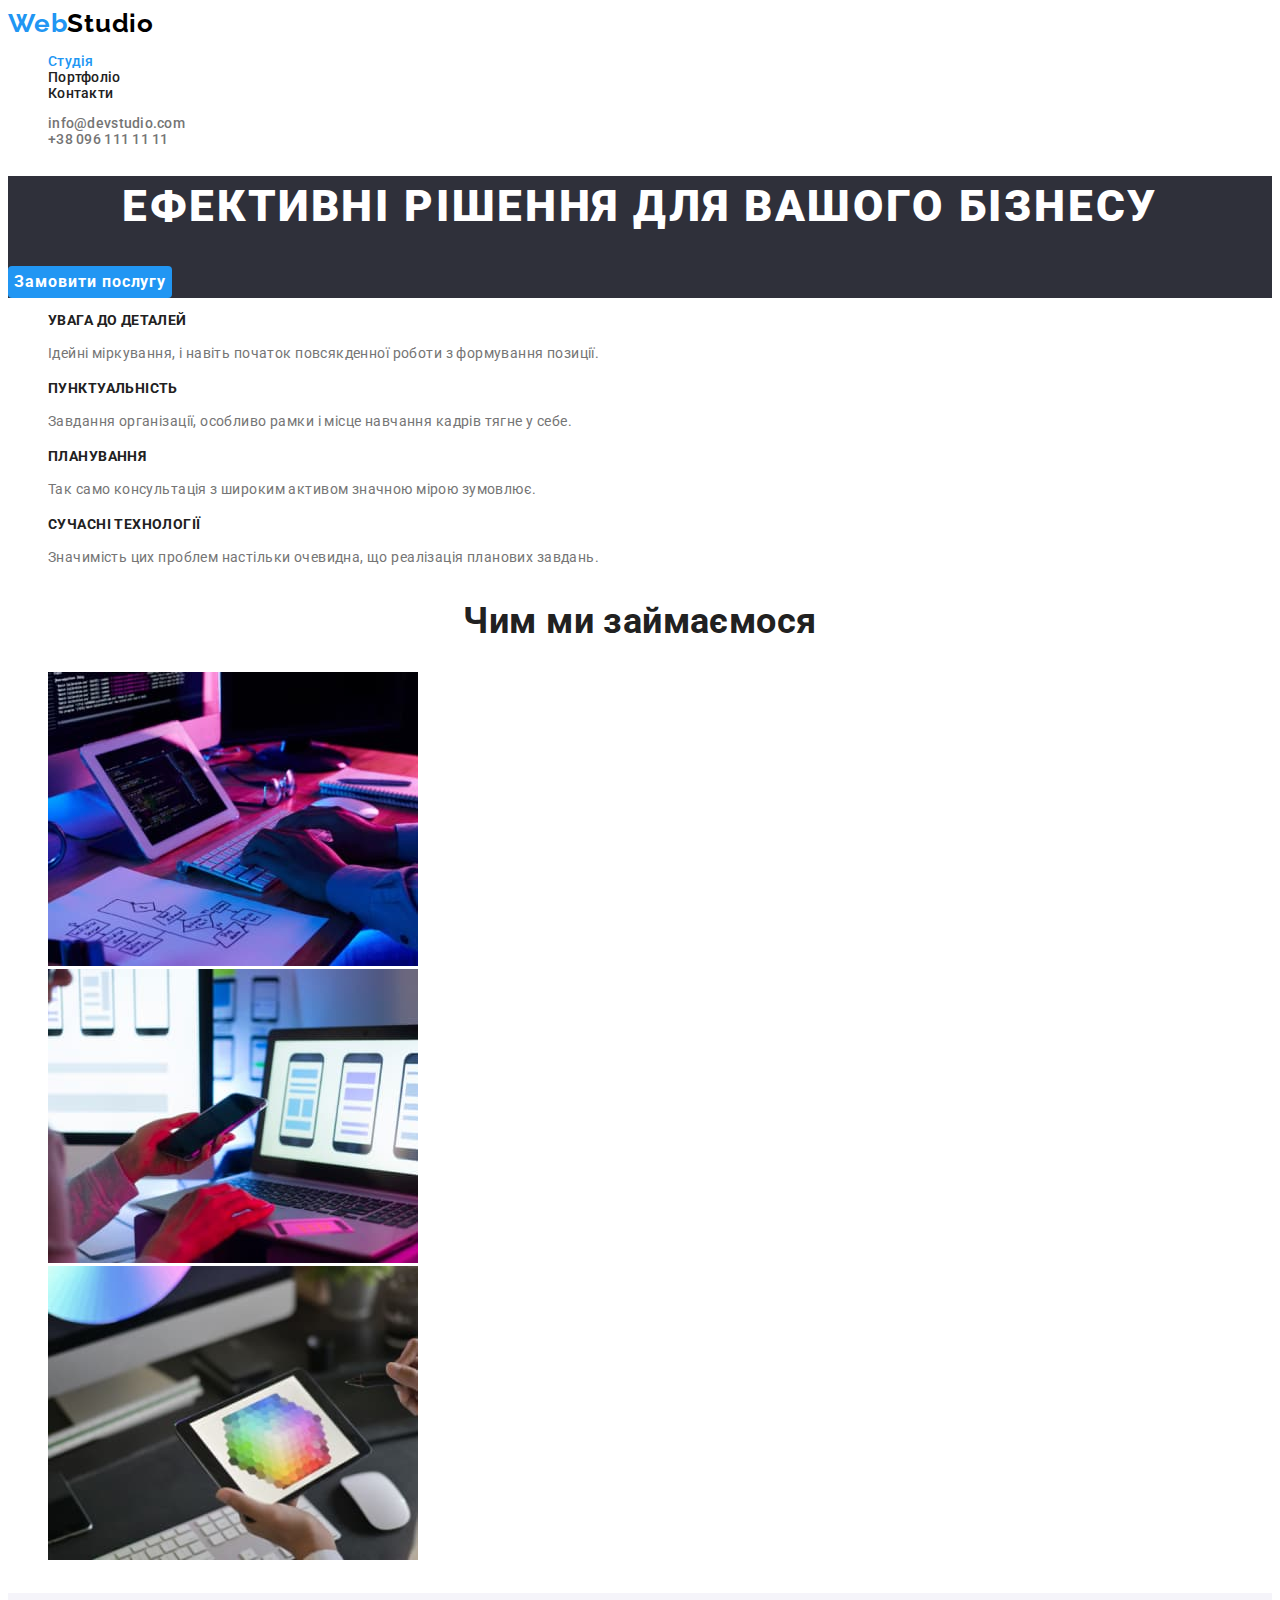
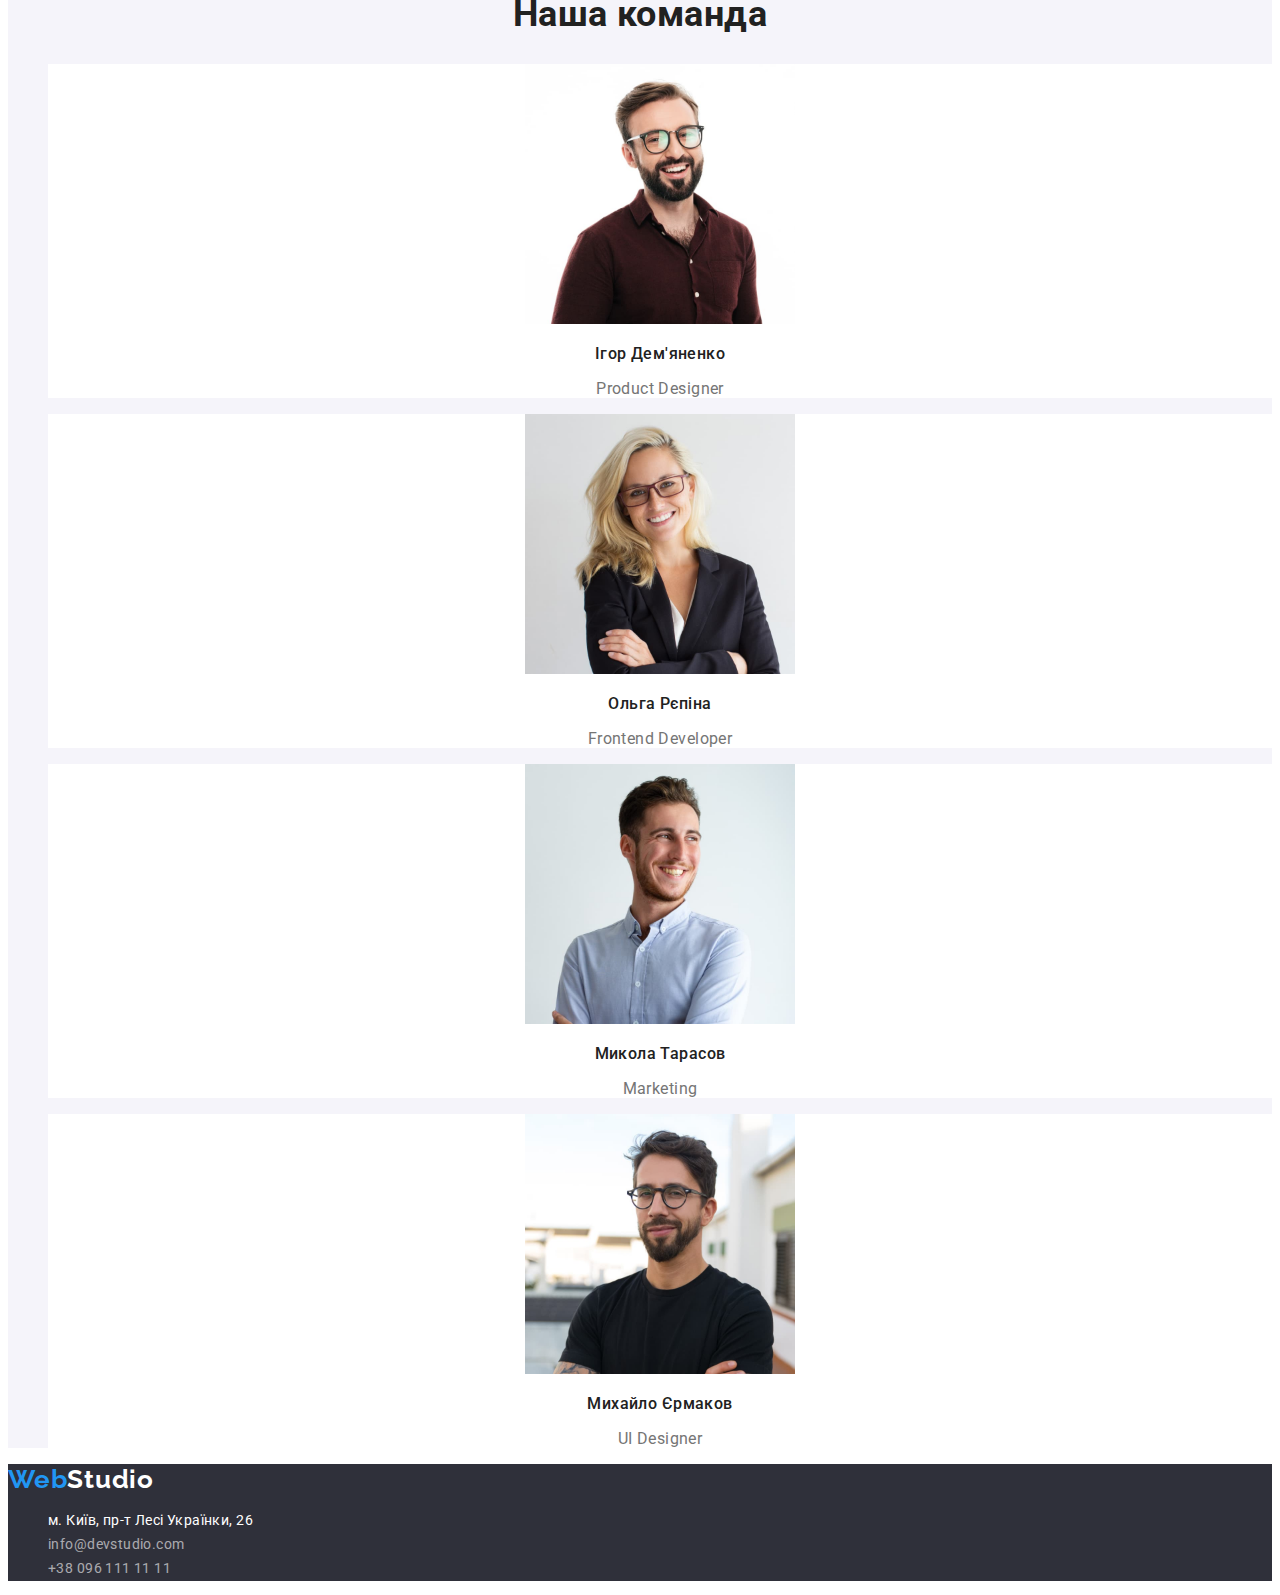
==== index.html @ 87fe0490 "Clone homework #2" ====
<!DOCTYPE html>
<html lang="en">
<head>
    <meta charset="UTF-8">
    <meta http-equiv="X-UA-Compatible" content="IE=edge">
    <meta name="viewport" content="width=device-width, initial-scale=1.0">
    <title>Web Studio</title>
    <link rel="preconnect" href="https://fonts.googleapis.com">
    <link rel="preconnect" href="https://fonts.gstatic.com" crossorigin>
    <link href="https://fonts.googleapis.com/css2?family=Raleway:wght@700&family=Roboto:wght@400;500;700;900&display=swap"
          rel="stylesheet">
    <link rel="stylesheet" href="./css/styles.css">
</head>
<body>

    <!-- HEADER -->
    <header>
        <nav>
            <a href="index.html" class="logo"><span class="logo-part">Web</span>Studio</a>
            <ul class="nav">
                <li><a href="./index.html" class="link current">Студія</a></li>
                <li><a href="./portfolio.html" class="link">Портфоліо</a></li>
                <li><a href="" class="link">Контакти</a></li>
            </ul>
        </nav>
        <ul class="contacts">
            <li><a href="mailto:info@devstudio.com" class="contact-link">info@devstudio.com</a></li>
            <li><a href="tel:+380961111111" class="contact-link">+38 096 111 11 11</a></li>
        </ul>
    </header>
    <main>

        <!-- HERO -->
        <section class="hero">
            <h1 class="hero-title">Ефективні рішення для вашого бізнесу</h1>
            <button class="hero-button"
                    type="button">Замовити послугу</button>
        </section>

        <!-- ОСОБЛИВОСТІ -->
        <section class="features">
            <h2 class="visually-hidden">Особливості</h2>
            <ul class="features-list">
                <li>
                    <h3 class="feature-title">УВАГА ДО ДЕТАЛЕЙ</h3>
                    <p>Ідейні міркування, і навіть початок повсякденної роботи з формування позиції.</p>
                </li>
                <li>
                    <h3 class="feature-title">ПУНКТУАЛЬНІСТЬ</h3>
                    <p>Завдання організації, особливо рамки і місце навчання кадрів тягне у себе.</p>
                </li>
                <li>
                    <h3 class="feature-title">ПЛАНУВАННЯ</h3>
                    <p>Так само консультація з широким активом значною мірою зумовлює.</p>
                </li>
                <li>
                    <h3 class="feature-title">СУЧАСНІ ТЕХНОЛОГІЇ</h3>
                    <p>Значимість цих проблем настільки очевидна, що реалізація планових завдань.</p>
                </li>
            </ul>
        </section>

        <!-- ЧИМ МИ ЗАЙМАЄМОСЯ -->
        <section class="boxes">
            <h2 class="title-next">Чим ми займаємося</h2>
            <ul class="boxes-list">
                <li>
                    <img class="box-picture" 
                         src="./images/whatwedo01.jpg" 
                         alt="Десктопні додатки" 
                         width="370" 
                         height="294">
                </li>
                <li>
                    <img class="box-picture"
                         src="./images/whatwedo02.jpg" 
                         alt="Мобільні додатки" 
                         width="370" 
                         height="294">
                </li>
                <li>
                    <img class="box-picture"
                         src="./images/whatwedo03.jpg" 
                         alt="Дизайнерські рішення" 
                         width="370" 
                         height="294">
                </li>
            </ul>
        </section>

        <!-- НАША КОМАНДА -->
        <section class="team">
            <h2 class="title-next">Наша команда</h2>
            <ul class="team-list">
                <li class="team-card">
                        <img src="./images/ourteam1-demjanenko.jpg" alt="Ігор Дем'яненко" width="270" height="260">
                        <h3 class="team-title">Ігор Дем'яненко</h3>
                        <p>Product Designer</p>
                </li>
                <li class="team-card">
                        <img src="./images/ourteam2-repina.jpg" alt="Ольга Рєпіна" width="270" height="260">
                        <h3 class="team-title">Ольга Рєпіна</h3>
                        <p>Frontend Developer</p>
                </li>
                <li class="team-card">
                        <img src="./images/ourteam3-tarasov.jpg" alt="Микола Тарасов" width="270" height="260">
                        <h3 class="team-title">Микола Тарасов</h3>
                        <p>Marketing</p>
                </li>
                <li class="team-card">
                        <img src="./images/ourteam4-yermakov.jpg" alt="Михайло Єрмаков" width="270" height="260">
                        <h3 class="team-title">Михайло Єрмаков</h3>
                        <p>UI Designer</p>
                </li>
            </ul>
        </section>
    </main>
    <!-- FOOTER -->
    <footer class="foot">
        <a href="index.html" class="logo logo-foot"><span class="logo-part">Web</span>Studio</a>
        <address>
            <ul class="adress-list">
                <li><a href="https://goo.gl/maps/ySmGjcdxqGTYYULQ9" class="adress-map"
                       target="_blank" 
                       rel="noreferrer noopener nofollow">м. Київ, пр-т Лесі Українки, 26
                    </a>
                </li>
                <li><a href="mailto:info@devstudio.com" class="adress-link">info@devstudio.com</a></li>
                <li><a href="tel:+380961111111" class="adress-link">+38 096 111 11 11</a></li>
            </ul>
        </address>
    </footer>
</body>
</html>
---- css/styles.css ----
/* колір тексту основний білий                    - #FFFFFF */
/* колір заголовків h2/h3                         - #212121 */
/* колір чорного в логотипі                       - #000000 */
/* колір вторинного (а абзацах) тексту            - #757575 */
/* колір фону кнопки, у лого та блакитного тексту - #2196F3 */
/* колір фону активної кнопки                     - #188CE8 */
/* колір фона основний білий                      - #F5F5F5 */
/* колір фона вторинний сірий                     - #F5F4FA */
/* колір фона HERO                                - #2F303A */
/* колір фона (background) вторичный              - #f5f5f5 */
/* колір фона (background) на картках             - #ffffff */

:root {
    --primary-text-color: #757575;
    --title-text-color: #212121;
    --title-hero-color: #FFFFFF;
    --title-hero-background-color: #2F303A;
    --secondary-text-color: #FFFFFF;
    --third-text-color: #2196F3;
    --button-active-background: #188CE8;
    --primary-background-color: #F5F5F5;
    --secondary-backgroung-color: #F5F4FA;
    --background-card-color: #FFFFFF;
    }

body {
    color: var(--primary-text-color);
    font-family: 'Roboto', sans-serif;
    font-size: 14px;
    letter-spacing: 0.03em;
}

/* LOGO */
.logo {
  font-family: 'Raleway';
  font-weight: 700;
  font-size: 26px;
  line-height: 1.192;
  color: #000000;
  text-decoration: none;
  letter-spacing: 0.03em;
}
.logo-part {
  color: var(--third-text-color);
}
.logo-foot {
  color: var(--secondary-text-color);
}

/* HEADER */
.link {
    color: var(--title-text-color);
    font-weight: 500;
    line-height: 1.143;
    letter-spacing: 0.02em;
    text-decoration: none;
}
.link.current {
    color: var(--third-text-color);
}
.link:hover,
.link:focus {
    color: var(--third-text-color);
}

/* NAVIGATIONS */
.nav {
    list-style: none;
}

/* CONTACTS */
.contacts {
    list-style: none;
    font-weight: 500;
    line-height: 1.143;
    letter-spacing: 0.02em;
    
}
.contact-link {
    color: var(--primary-text-color);
    text-decoration: none;
}
.contact-link:hover,
.contact-link:focus {
  color: var(--third-text-color);
}

/* HERO */
.hero {
    background-color: var(--title-hero-background-color);
}
.hero-title {
    font-weight: 900;
    font-size: 44px;
    line-height: 1.364;
    color: var(--title-hero-color);
    text-align: center;
    letter-spacing: 0.06em;
    text-transform: uppercase;
}
.hero-button {
    font-family: 'Roboto', sans-serif;
    font-weight: 700;
    font-size: 16px;
    line-height: 1.875;
    color: var(--secondary-text-color);
    background-color: var(--third-text-color);
    text-align: center;
    align-items: center;
    letter-spacing: 0.06em;
    cursor: pointer;
    border: none;
    border-radius: 4px;
}
.hero-button:hover,
.hero-button:focus {
    background-color: var(--button-active-background);
}

/* СТИЛЬ ДЛЯ ЗАГОЛОВКІВ H2 */
.title-next {
    font-weight: 700;
    font-size: 36px;
    line-height: 1.167;
    text-align: center;
    color: var(--title-text-color);
}

/* ОСОБЛИВОСТІ */
.features {
    line-height: 1.714;    
}
.features-list {
    list-style: none;
}
.feature-title {
    font-weight: 700;
    font-size: 14px;
    line-height: 1.143;
    text-transform: uppercase;
    color: var(--title-text-color);
}

/* ЧИМ МИ ЗАЙМАЄМОСЯ */
.boxes-list {
    list-style: none;
}
.visually-hidden {
    position: absolute;
    width: 1px;
    height: 1px;
    margin: -1px;
    border: 0;
    padding: 0;
    white-space: nowrap;
    clip-path: inset(100%);
    clip: rect(0 0 0 0);
    overflow: hidden;
  }

  /* НАША КОМАНДА */
  .team {
    background-color: var(--secondary-backgroung-color);
  }
  .team-list {
    list-style: none;
  }
  .team-card {
    background-color: var(--background-card-color);
    text-align: center;
    font-size: 16px;
    line-height: 1.188;
  }
  .team-title {
    font-weight: 500;
    font-size: 16px;
    line-height: 1.188;
    color: var(--title-text-color);
  }
  
  /* FOOTER */
  .foot {
    background-color: var(--title-hero-background-color);
  }
  .adress-list {
    list-style: none;
    font-style: normal;
    line-height: 1.714;
  }
  .adress-map {
    color: var(--secondary-text-color);
    text-decoration: none;
  }
  .adress-link {
    color: rgba(255, 255, 255, 0.6);
    text-decoration: none;
  }
  .adress-map:hover,
  .adress-map:focus {
    color: var(--third-text-color);
  }
  .adress-link:hover,
  .adress-link:focus {
    color: var(--third-text-color);
  }

  /* FILTER BUTTONS */
  .port-buttons {
    font-weight: 700;
    list-style: none;
  }
  .filter-button {
    font-family: 'Roboto', sans-serif;
    font-weight: 500;
    font-size: 16px;
    line-height: 1.625;
    text-align: center;
    color: var(--title-text-color);
    cursor: pointer;
    border: none;
    border-radius: 4px;
  }
  .filter-button:hover,
  .filter-button:focus,
  .filter-button:active {
    color: var(--title-hero-color);
    background-color: var(--third-text-color);
  }

  /* PORTFOLIO */
  .port-filter {
    list-style: none;
  }
  .port-filter-title {
    font-weight: 700;
    font-size: 18px;
    line-height: 2;
    letter-spacing: 0.06em;
    color: var(--title-text-color);
  }
  .port-card {
    background-color: var(--background-card-color);
  }
  .port-card-web {
    text-decoration: none;
    color: var(--primary-text-color);
    font-size: 16px;
    line-height: 1.875;
  }
  .port-card-design {
    text-decoration: none;
    color: var(--primary-text-color);
    font-size: 16px;
    line-height: 1.875;
  }
  .port-card-app {
    text-decoration: none;
    color: var(--primary-text-color);
    font-size: 16px;
    line-height: 1.875;
  }
  .port-card-market {
    text-decoration: none;
    color: var(--primary-text-color);
    font-size: 16px;
    line-height: 1.875;
  }
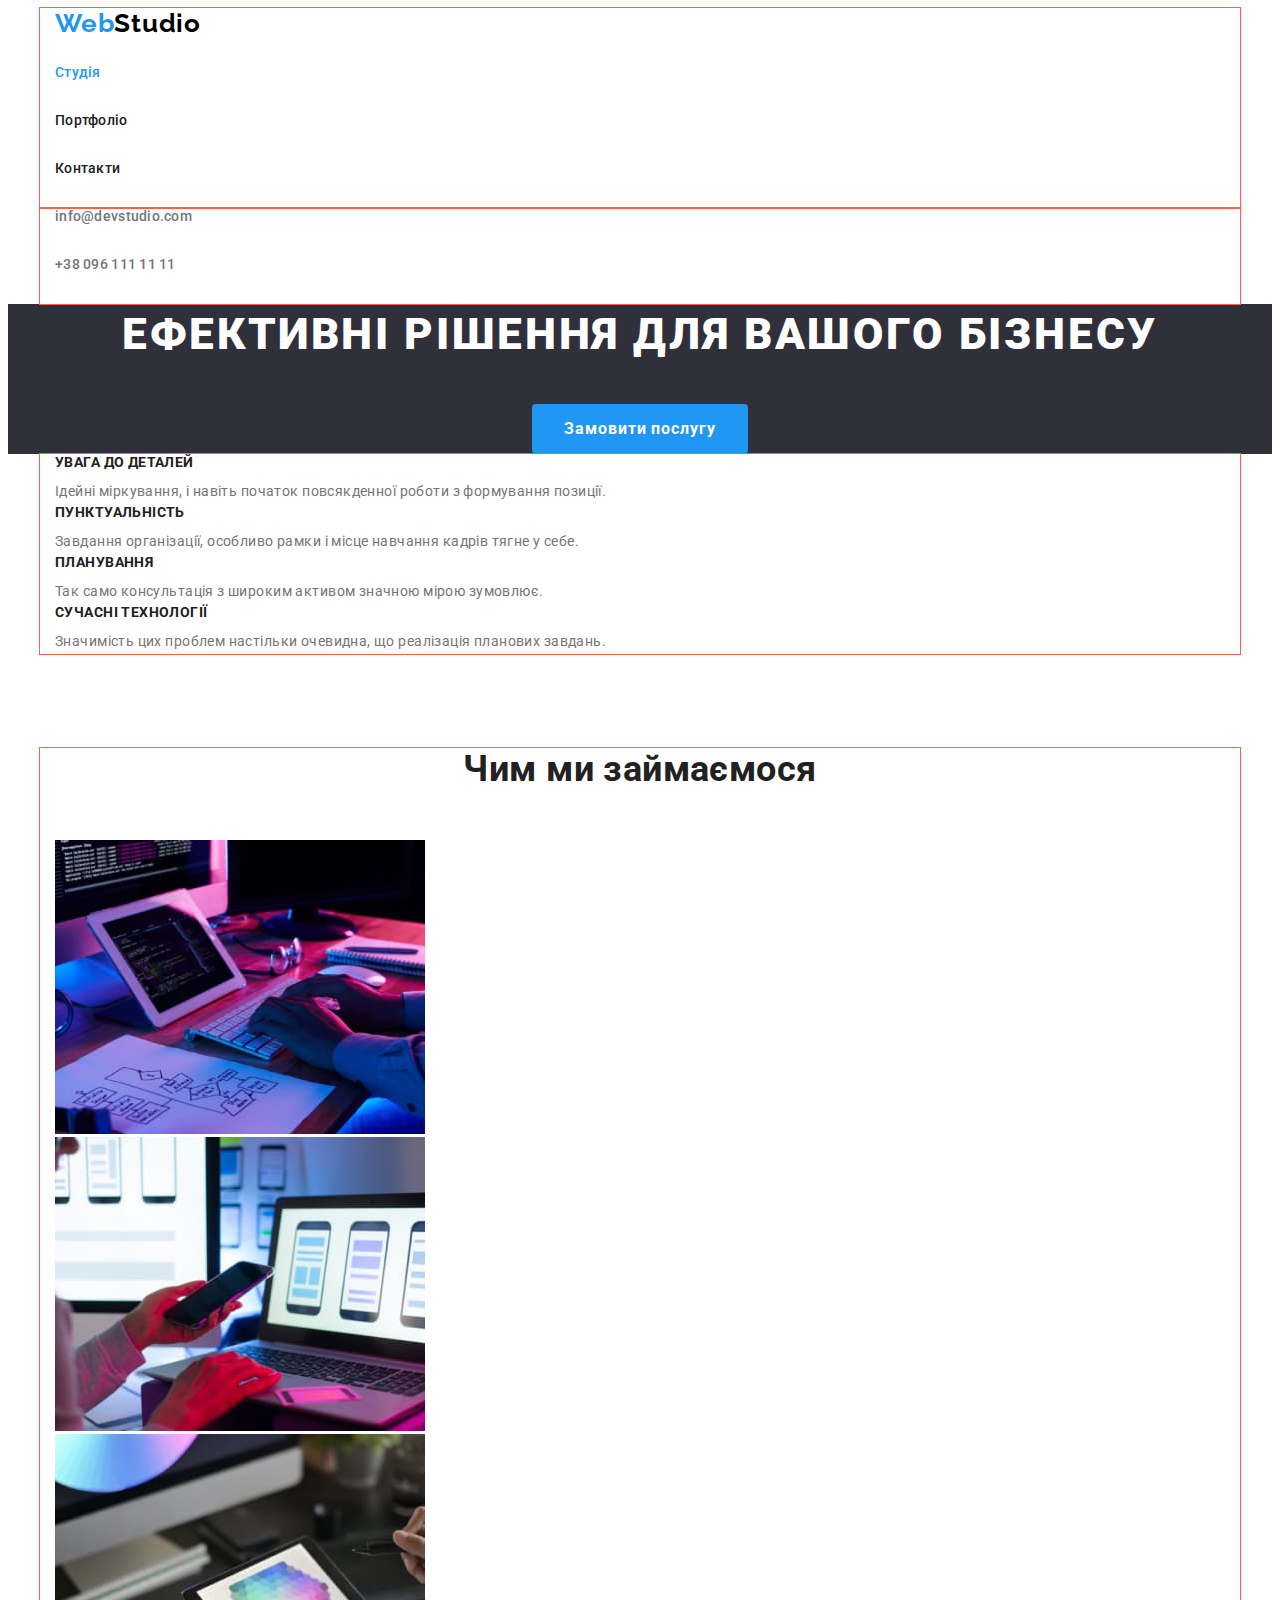
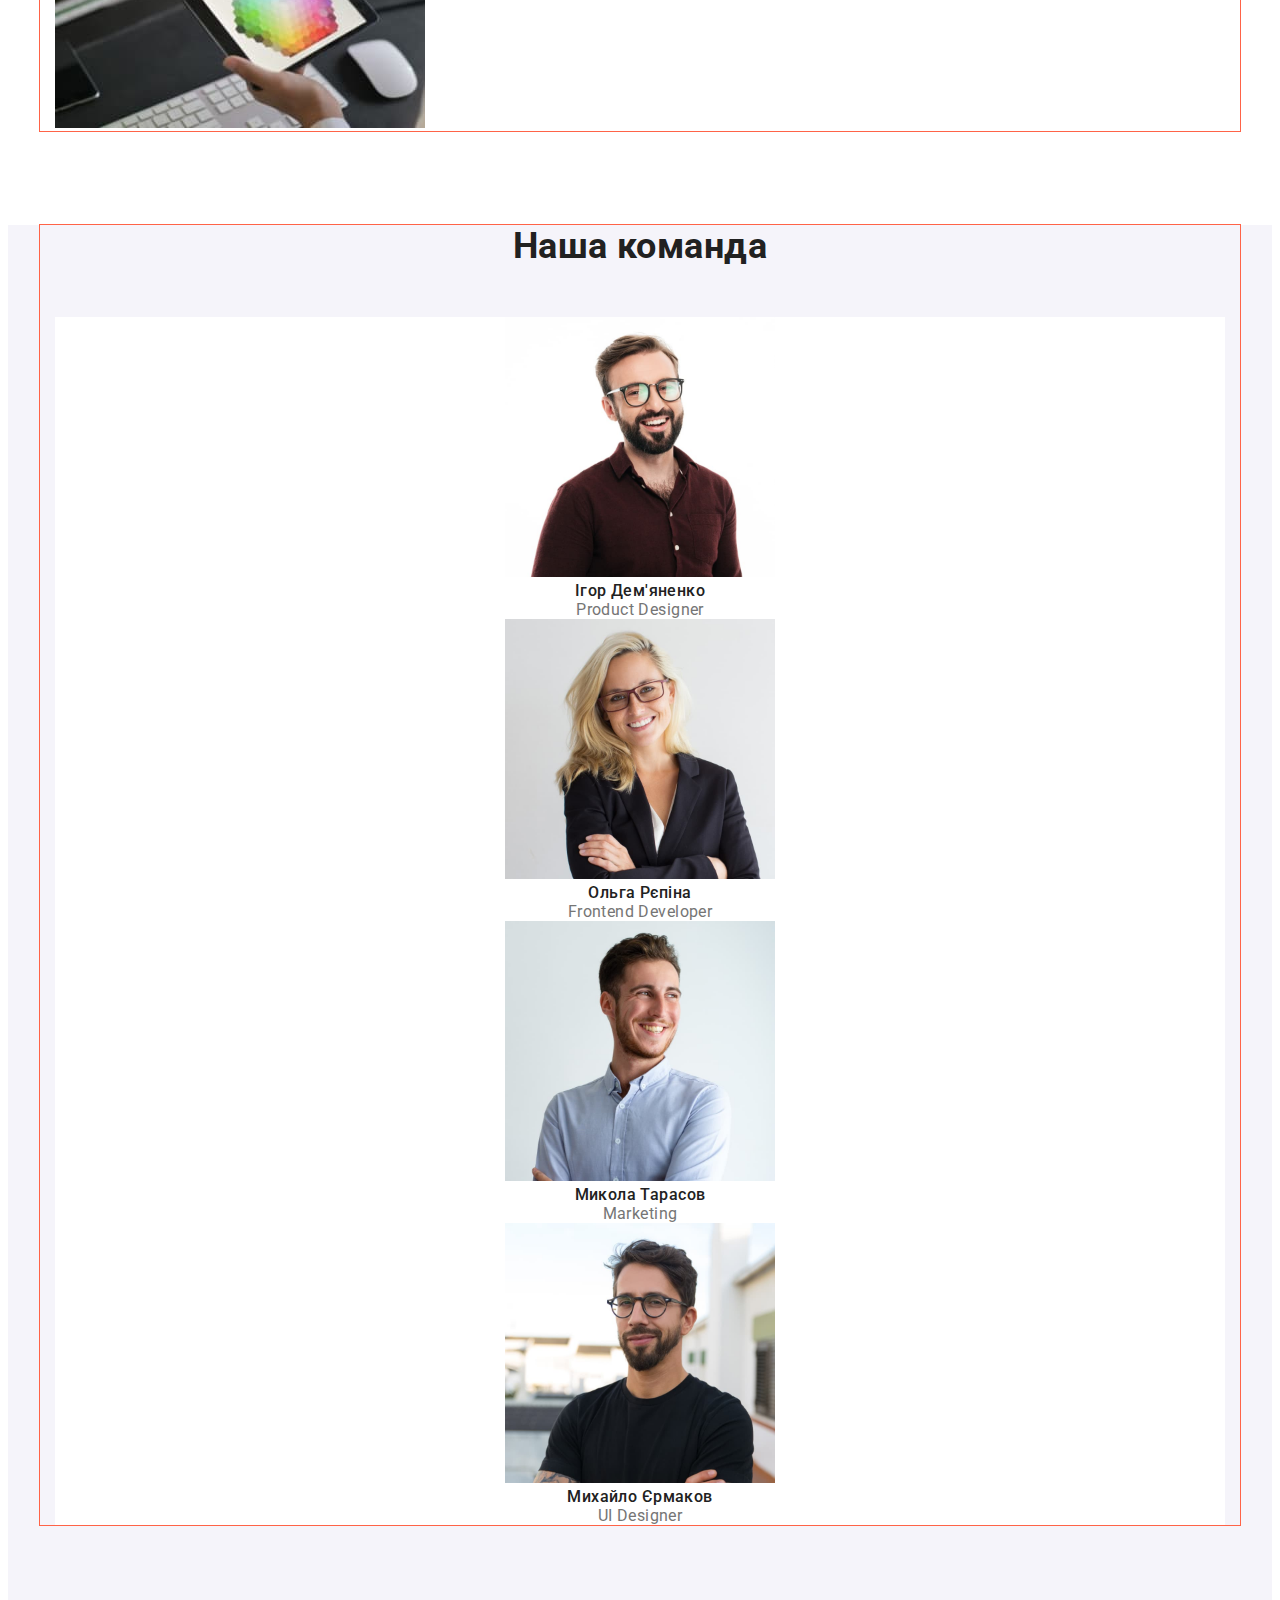
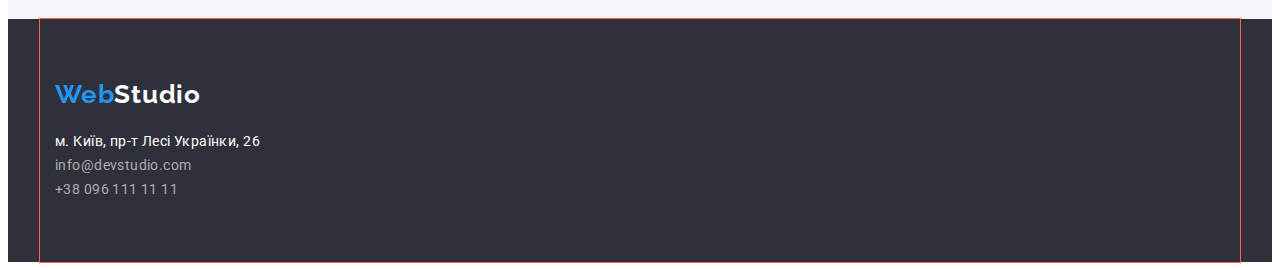
==== commit a7c9822d: "Add blocks & geometry" ====
--- a/index.html
+++ b/index.html
@@ -9,13 +9,16 @@
     <link rel="preconnect" href="https://fonts.gstatic.com" crossorigin>
     <link href="https://fonts.googleapis.com/css2?family=Raleway:wght@700&family=Roboto:wght@400;500;700;900&display=swap"
           rel="stylesheet">
+    <link rel="stylesheet" href="https://cdnjs.cloudflare.com/ajax/libs/modern-normalize/1.1.0/modern-normalize.min.css"
+        integrity="sha512-wpPYUAdjBVSE4KJnH1VR1HeZfpl1ub8YT/NKx4PuQ5NmX2tKuGu6U/JRp5y+Y8XG2tV+wKQpNHVUX03MfMFn9Q=="
+        crossorigin="anonymous" referrerpolicy="no-referrer" />
     <link rel="stylesheet" href="./css/styles.css">
 </head>
 <body>
 
     <!-- HEADER -->
-    <header>
-        <nav>
+    <header class="page-header">
+        <nav class="container">
             <a href="index.html" class="logo"><span class="logo-part">Web</span>Studio</a>
             <ul class="nav">
                 <li><a href="./index.html" class="link current">Студія</a></li>
@@ -23,10 +26,12 @@
                 <li><a href="" class="link">Контакти</a></li>
             </ul>
         </nav>
+        <div class="container">
         <ul class="contacts">
             <li><a href="mailto:info@devstudio.com" class="contact-link">info@devstudio.com</a></li>
             <li><a href="tel:+380961111111" class="contact-link">+38 096 111 11 11</a></li>
         </ul>
+        </div>
     </header>
     <main>
 
@@ -39,96 +44,92 @@
 
         <!-- ОСОБЛИВОСТІ -->
         <section class="features">
-            <h2 class="visually-hidden">Особливості</h2>
-            <ul class="features-list">
-                <li>
-                    <h3 class="feature-title">УВАГА ДО ДЕТАЛЕЙ</h3>
-                    <p>Ідейні міркування, і навіть початок повсякденної роботи з формування позиції.</p>
-                </li>
-                <li>
-                    <h3 class="feature-title">ПУНКТУАЛЬНІСТЬ</h3>
-                    <p>Завдання організації, особливо рамки і місце навчання кадрів тягне у себе.</p>
-                </li>
-                <li>
-                    <h3 class="feature-title">ПЛАНУВАННЯ</h3>
-                    <p>Так само консультація з широким активом значною мірою зумовлює.</p>
-                </li>
-                <li>
-                    <h3 class="feature-title">СУЧАСНІ ТЕХНОЛОГІЇ</h3>
-                    <p>Значимість цих проблем настільки очевидна, що реалізація планових завдань.</p>
-                </li>
-            </ul>
+            <div class="container">
+                <h2 class="visually-hidden">Особливості</h2>
+                <ul class="features-list">
+                    <li>
+                        <h3 class="feature-title">УВАГА ДО ДЕТАЛЕЙ</h3>
+                        <p>Ідейні міркування, і навіть початок повсякденної роботи з формування позиції.</p>
+                    </li>
+                    <li>
+                        <h3 class="feature-title">ПУНКТУАЛЬНІСТЬ</h3>
+                        <p>Завдання організації, особливо рамки і місце навчання кадрів тягне у себе.</p>
+                    </li>
+                    <li>
+                        <h3 class="feature-title">ПЛАНУВАННЯ</h3>
+                        <p>Так само консультація з широким активом значною мірою зумовлює.</p>
+                    </li>
+                    <li>
+                        <h3 class="feature-title">СУЧАСНІ ТЕХНОЛОГІЇ</h3>
+                        <p>Значимість цих проблем настільки очевидна, що реалізація планових завдань.</p>
+                    </li>
+                </ul>
+            </div>
+            
         </section>
 
         <!-- ЧИМ МИ ЗАЙМАЄМОСЯ -->
         <section class="boxes">
-            <h2 class="title-next">Чим ми займаємося</h2>
-            <ul class="boxes-list">
-                <li>
-                    <img class="box-picture" 
-                         src="./images/whatwedo01.jpg" 
-                         alt="Десктопні додатки" 
-                         width="370" 
-                         height="294">
-                </li>
-                <li>
-                    <img class="box-picture"
-                         src="./images/whatwedo02.jpg" 
-                         alt="Мобільні додатки" 
-                         width="370" 
-                         height="294">
-                </li>
-                <li>
-                    <img class="box-picture"
-                         src="./images/whatwedo03.jpg" 
-                         alt="Дизайнерські рішення" 
-                         width="370" 
-                         height="294">
-                </li>
-            </ul>
+            <div class="container">
+                <h2 class="title-next">Чим ми займаємося</h2>
+                <ul class="boxes-list">
+                    <li>
+                        <img class="box-picture" src="./images/whatwedo01.jpg" alt="Десктопні додатки" width="370" height="294">
+                    </li>
+                    <li>
+                        <img class="box-picture" src="./images/whatwedo02.jpg" alt="Мобільні додатки" width="370" height="294">
+                    </li>
+                    <li>
+                        <img class="box-picture" src="./images/whatwedo03.jpg" alt="Дизайнерські рішення" width="370" height="294">
+                    </li>
+                </ul>
+            </div>
         </section>
 
         <!-- НАША КОМАНДА -->
         <section class="team">
-            <h2 class="title-next">Наша команда</h2>
-            <ul class="team-list">
-                <li class="team-card">
+            <div class="container">
+                <h2 class="title-next">Наша команда</h2>
+                <ul class="team-list">
+                    <li class="team-card">
                         <img src="./images/ourteam1-demjanenko.jpg" alt="Ігор Дем'яненко" width="270" height="260">
                         <h3 class="team-title">Ігор Дем'яненко</h3>
                         <p>Product Designer</p>
-                </li>
-                <li class="team-card">
+                    </li>
+                    <li class="team-card">
                         <img src="./images/ourteam2-repina.jpg" alt="Ольга Рєпіна" width="270" height="260">
                         <h3 class="team-title">Ольга Рєпіна</h3>
                         <p>Frontend Developer</p>
-                </li>
-                <li class="team-card">
+                    </li>
+                    <li class="team-card">
                         <img src="./images/ourteam3-tarasov.jpg" alt="Микола Тарасов" width="270" height="260">
                         <h3 class="team-title">Микола Тарасов</h3>
                         <p>Marketing</p>
-                </li>
-                <li class="team-card">
+                    </li>
+                    <li class="team-card">
                         <img src="./images/ourteam4-yermakov.jpg" alt="Михайло Єрмаков" width="270" height="260">
                         <h3 class="team-title">Михайло Єрмаков</h3>
                         <p>UI Designer</p>
-                </li>
-            </ul>
+                    </li>
+                </ul>
+            </div> 
         </section>
     </main>
     <!-- FOOTER -->
     <footer class="foot">
-        <a href="index.html" class="logo logo-foot"><span class="logo-part">Web</span>Studio</a>
-        <address>
-            <ul class="adress-list">
-                <li><a href="https://goo.gl/maps/ySmGjcdxqGTYYULQ9" class="adress-map"
-                       target="_blank" 
-                       rel="noreferrer noopener nofollow">м. Київ, пр-т Лесі Українки, 26
-                    </a>
-                </li>
-                <li><a href="mailto:info@devstudio.com" class="adress-link">info@devstudio.com</a></li>
-                <li><a href="tel:+380961111111" class="adress-link">+38 096 111 11 11</a></li>
-            </ul>
-        </address>
+        <div class="container">
+            <a href="index.html" class="logo-foot"><span class="logo-part">Web</span>Studio</a>
+            <address>
+                <ul class="adress-list">
+                    <li><a href="https://goo.gl/maps/ySmGjcdxqGTYYULQ9" class="adress-map" target="_blank"
+                            rel="noreferrer noopener nofollow">м. Київ, пр-т Лесі Українки, 26
+                        </a>
+                    </li>
+                    <li><a href="mailto:info@devstudio.com" class="adress-link">info@devstudio.com</a></li>
+                    <li><a href="tel:+380961111111" class="adress-link">+38 096 111 11 11</a></li>
+                </ul>
+            </address>
+        </div>
     </footer>
 </body>
 </html>--- a/css/styles.css
+++ b/css/styles.css
@@ -30,8 +30,25 @@
     letter-spacing: 0.03em;
 }
 
+.container {
+    margin-left: auto;
+    margin-right: auto;
+    width: 1170px;
+    padding-left: 15px;
+    padding-right: 15px;
+
+    outline: 1px solid tomato;
+}
+
+h2, h3, p, ul {
+    margin-top: 0;
+    margin-bottom: 0px;
+    padding-inline-start: 0px;
+}
+
 /* LOGO */
 .logo {
+  display: inline-block;
   font-family: 'Raleway';
   font-weight: 700;
   font-size: 26px;
@@ -39,21 +56,37 @@
   color: #000000;
   text-decoration: none;
   letter-spacing: 0.03em;
+  padding-bottom: 25px;
 }
 .logo-part {
   color: var(--third-text-color);
 }
 .logo-foot {
-  color: var(--secondary-text-color);
+  display: inline-block;
+    font-family: 'Raleway';
+    font-weight: 700;
+    font-size: 26px;
+    line-height: 1.192;
+    color: var(--secondary-text-color);
+    text-decoration: none;
+    letter-spacing: 0.03em;
+    padding-top: 60px;
+    padding-bottom: 20px;
 }
 
 /* HEADER */
+.page-header {
+
+}
+
 .link {
+    display: inline-block;
     color: var(--title-text-color);
     font-weight: 500;
     line-height: 1.143;
     letter-spacing: 0.02em;
     text-decoration: none;
+    padding-bottom: 32px;
 }
 .link.current {
     color: var(--third-text-color);
@@ -66,6 +99,8 @@
 /* NAVIGATIONS */
 .nav {
     list-style: none;
+    margin-top: 0;
+    margin-bottom: 0;
 }
 
 /* CONTACTS */
@@ -74,11 +109,16 @@
     font-weight: 500;
     line-height: 1.143;
     letter-spacing: 0.02em;
+    margin-top: 0;
+    margin-bottom: 0;
     
 }
 .contact-link {
-    color: var(--primary-text-color);
-    text-decoration: none;
+    display: inline-block;
+    color: var(--primary-text-color);
+    text-decoration: none;
+    padding-bottom: 32px;
+
 }
 .contact-link:hover,
 .contact-link:focus {
@@ -88,6 +128,7 @@
 /* HERO */
 .hero {
     background-color: var(--title-hero-background-color);
+    text-align: center;
 }
 .hero-title {
     font-weight: 900;
@@ -97,6 +138,11 @@
     text-align: center;
     letter-spacing: 0.06em;
     text-transform: uppercase;
+    margin-top: 0;
+    margin-bottom: 0px;
+    padding-bottom: 40px;
+  
+
 }
 .hero-button {
     font-family: 'Roboto', sans-serif;
@@ -111,6 +157,9 @@
     cursor: pointer;
     border: none;
     border-radius: 4px;
+    padding: 10px 32px;
+    display: inline-block;
+    min-width: 216px;
 }
 .hero-button:hover,
 .hero-button:focus {
@@ -124,11 +173,13 @@
     line-height: 1.167;
     text-align: center;
     color: var(--title-text-color);
+    margin-bottom: 50px;
 }
 
 /* ОСОБЛИВОСТІ */
 .features {
-    line-height: 1.714;    
+    line-height: 1.714;
+    padding-bottom: 94px;
 }
 .features-list {
     list-style: none;
@@ -139,9 +190,13 @@
     line-height: 1.143;
     text-transform: uppercase;
     color: var(--title-text-color);
+    margin-bottom: 10px;
 }
 
 /* ЧИМ МИ ЗАЙМАЄМОСЯ */
+.boxes {
+  padding-bottom: 94px;
+}
 .boxes-list {
     list-style: none;
 }
@@ -161,6 +216,7 @@
   /* НАША КОМАНДА */
   .team {
     background-color: var(--secondary-backgroung-color);
+    padding-bottom: 94px;
   }
   .team-list {
     list-style: none;
@@ -186,6 +242,7 @@
     list-style: none;
     font-style: normal;
     line-height: 1.714;
+    padding-bottom: 60px;
   }
   .adress-map {
     color: var(--secondary-text-color);
@@ -194,6 +251,7 @@
   .adress-link {
     color: rgba(255, 255, 255, 0.6);
     text-decoration: none;
+    padding-top: 9px;
   }
   .adress-map:hover,
   .adress-map:focus {
@@ -209,6 +267,9 @@
     font-weight: 700;
     list-style: none;
   }
+  .port-buttons li {
+    margin-bottom: 50px;
+  }
   .filter-button {
     font-family: 'Roboto', sans-serif;
     font-weight: 500;
@@ -219,6 +280,8 @@
     cursor: pointer;
     border: none;
     border-radius: 4px;
+    padding: 6px 25px;
+    display: inline-block;
   }
   .filter-button:hover,
   .filter-button:focus,
@@ -237,10 +300,20 @@
     line-height: 2;
     letter-spacing: 0.06em;
     color: var(--title-text-color);
+    margin-bottom: 4px;
   }
   .port-card {
     background-color: var(--background-card-color);
   }
+
+  .port-card img {
+    margin-bottom: 20px;
+  }
+
+  .port-card p {
+    margin-bottom: 20px;
+  }
+
   .port-card-web {
     text-decoration: none;
     color: var(--primary-text-color);
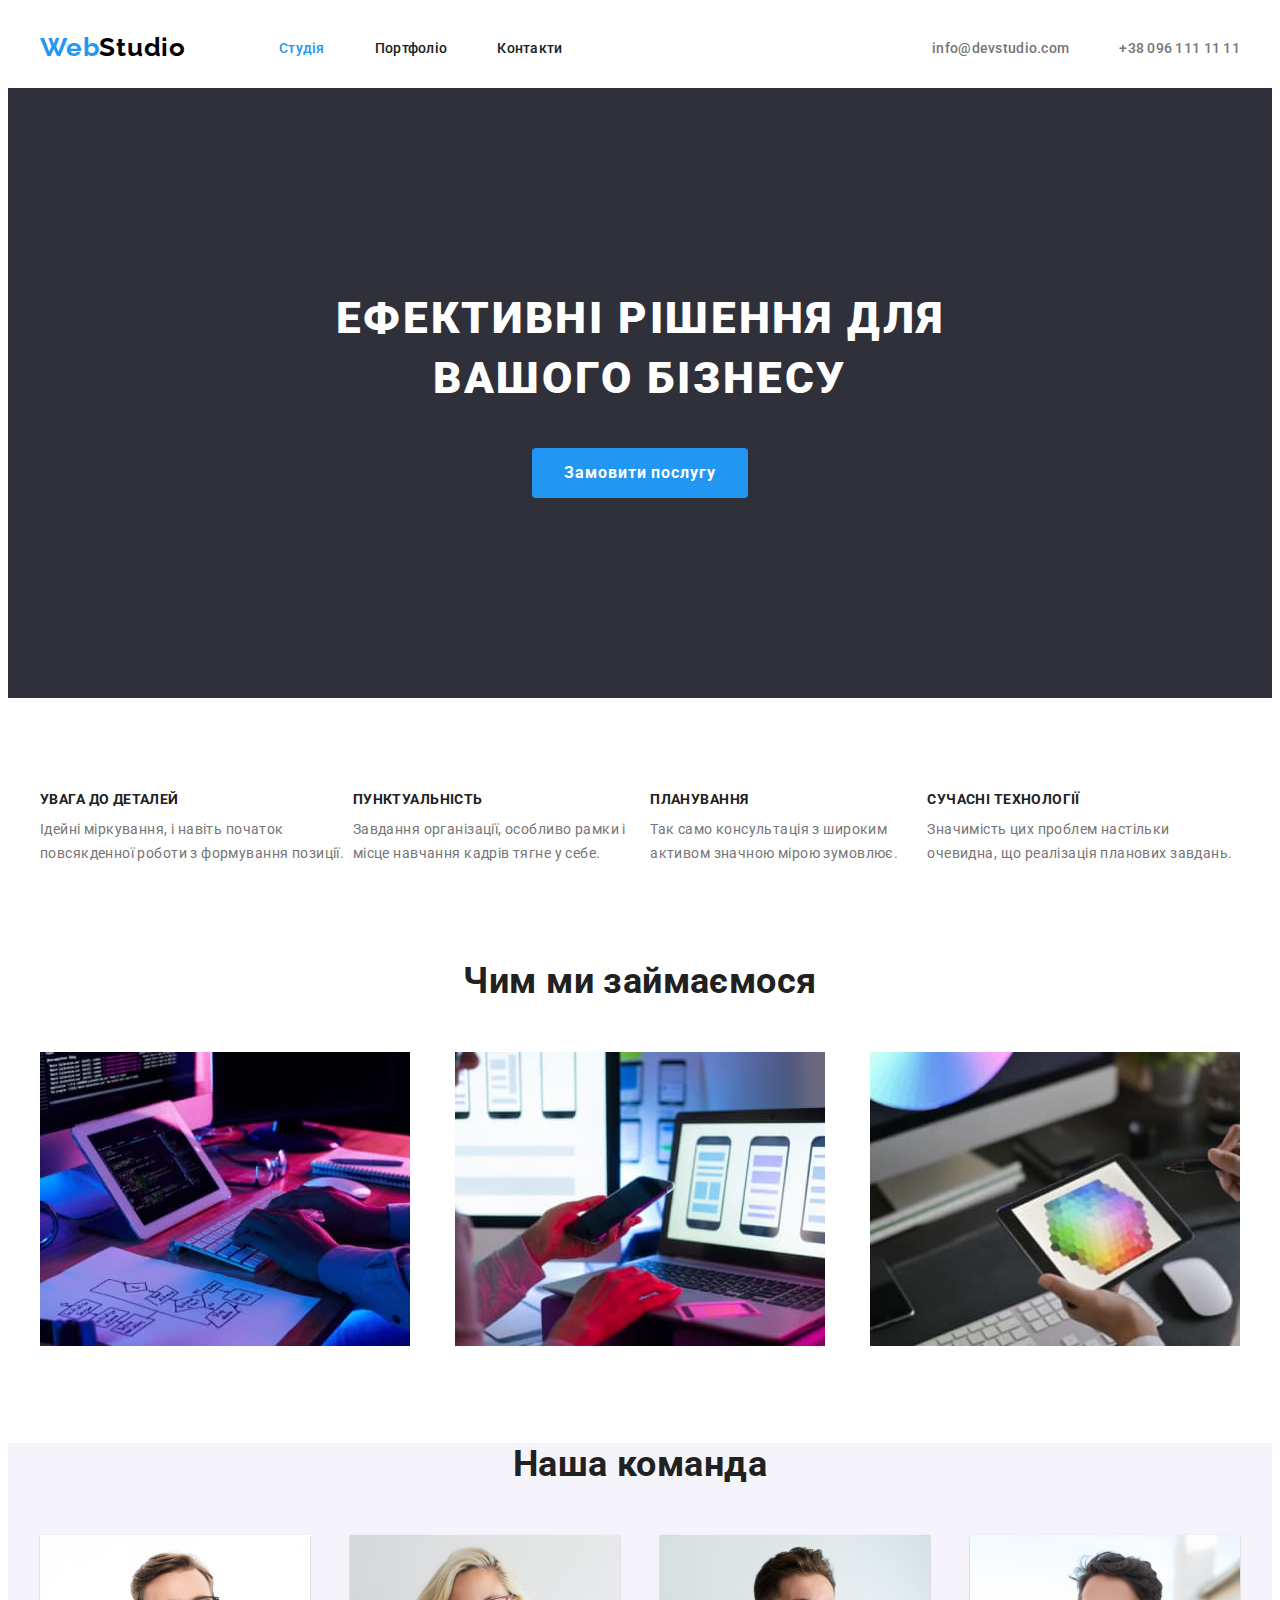
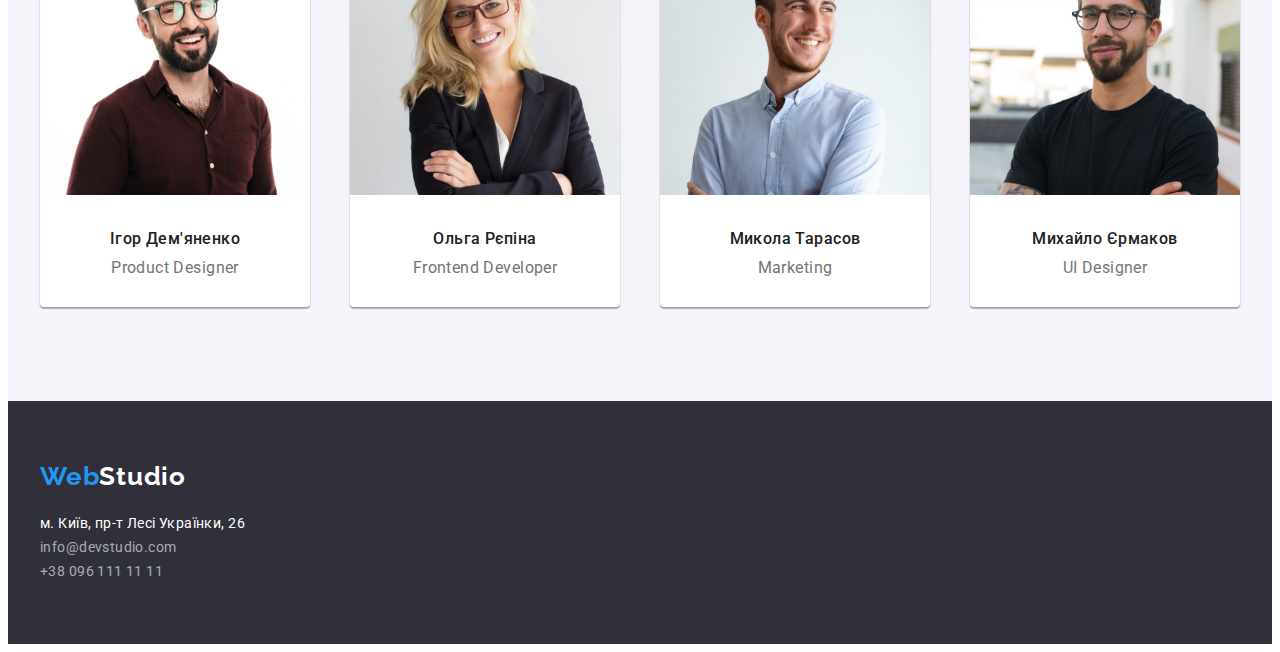
==== commit 09b91c89: "доробив index.html на ДЗ №3" ====
--- a/index.html
+++ b/index.html
@@ -17,28 +17,30 @@
 <body>
 
     <!-- HEADER -->
-    <header class="page-header">
-        <nav class="container">
-            <a href="index.html" class="logo"><span class="logo-part">Web</span>Studio</a>
+    <header class="page-header container">
+        <nav>
             <ul class="nav">
-                <li><a href="./index.html" class="link current">Студія</a></li>
-                <li><a href="./portfolio.html" class="link">Портфоліо</a></li>
-                <li><a href="" class="link">Контакти</a></li>
+                <li class="item-logo"><a href="index.html" class="logo"><span class="logo-part">Web</span>Studio</a></li>
+                <li class="item"><a href="./index.html" class="link current">Студія</a></li>
+                <li class="item"><a href="./portfolio.html" class="link">Портфоліо</a></li>
+                <li class="item"><a href="" class="link">Контакти</a></li>
             </ul>
         </nav>
-        <div class="container">
         <ul class="contacts">
-            <li><a href="mailto:info@devstudio.com" class="contact-link">info@devstudio.com</a></li>
-            <li><a href="tel:+380961111111" class="contact-link">+38 096 111 11 11</a></li>
+            <li class="item"><a href="mailto:info@devstudio.com" class="link">info@devstudio.com</a></li>
+            <li class="item"><a href="tel:+380961111111" class="link">+38 096 111 11 11</a></li>
         </ul>
-        </div>
     </header>
     <main>
 
         <!-- HERO -->
         <section class="hero">
-            <h1 class="hero-title">Ефективні рішення для вашого бізнесу</h1>
-            <button class="hero-button"
+            <div class="container">
+                <div class="container-hero-title">
+                    <h1 class="hero-title">Ефективні рішення для вашого бізнесу</h1>
+                </div>
+            </div>
+                <button class="hero-button"
                     type="button">Замовити послугу</button>
         </section>
 
@@ -73,13 +75,13 @@
             <div class="container">
                 <h2 class="title-next">Чим ми займаємося</h2>
                 <ul class="boxes-list">
-                    <li>
+                    <li class="item">
                         <img class="box-picture" src="./images/whatwedo01.jpg" alt="Десктопні додатки" width="370" height="294">
                     </li>
-                    <li>
+                    <li class="item">
                         <img class="box-picture" src="./images/whatwedo02.jpg" alt="Мобільні додатки" width="370" height="294">
                     </li>
-                    <li>
+                    <li class="item">
                         <img class="box-picture" src="./images/whatwedo03.jpg" alt="Дизайнерські рішення" width="370" height="294">
                     </li>
                 </ul>
@@ -94,22 +96,22 @@
                     <li class="team-card">
                         <img src="./images/ourteam1-demjanenko.jpg" alt="Ігор Дем'яненко" width="270" height="260">
                         <h3 class="team-title">Ігор Дем'яненко</h3>
-                        <p>Product Designer</p>
+                        <p class="career">Product Designer</p>
                     </li>
                     <li class="team-card">
                         <img src="./images/ourteam2-repina.jpg" alt="Ольга Рєпіна" width="270" height="260">
                         <h3 class="team-title">Ольга Рєпіна</h3>
-                        <p>Frontend Developer</p>
+                        <p class="career">Frontend Developer</p>
                     </li>
                     <li class="team-card">
                         <img src="./images/ourteam3-tarasov.jpg" alt="Микола Тарасов" width="270" height="260">
                         <h3 class="team-title">Микола Тарасов</h3>
-                        <p>Marketing</p>
+                        <p class="career">Marketing</p>
                     </li>
                     <li class="team-card">
                         <img src="./images/ourteam4-yermakov.jpg" alt="Михайло Єрмаков" width="270" height="260">
                         <h3 class="team-title">Михайло Єрмаков</h3>
-                        <p>UI Designer</p>
+                        <p class="career">UI Designer</p>
                     </li>
                 </ul>
             </div> 
--- a/css/styles.css
+++ b/css/styles.css
@@ -31,13 +31,10 @@
 }
 
 .container {
-    margin-left: auto;
-    margin-right: auto;
-    width: 1170px;
-    padding-left: 15px;
-    padding-right: 15px;
-
-    outline: 1px solid tomato;
+    width: 1200px;
+    padding: 0 15px;
+    margin: 0 auto;
+    /* outline: 1px solid tomato; */
 }
 
 h2, h3, p, ul {
@@ -45,9 +42,13 @@
     margin-bottom: 0px;
     padding-inline-start: 0px;
 }
-
+/* HEADER */
+.page-header {
+  display: flex;
+  align-items: center;
+}
 /* LOGO */
-.logo {
+.nav .logo {
   display: inline-block;
   font-family: 'Raleway';
   font-weight: 700;
@@ -56,6 +57,7 @@
   color: #000000;
   text-decoration: none;
   letter-spacing: 0.03em;
+  padding-top: 24px;
   padding-bottom: 25px;
 }
 .logo-part {
@@ -74,54 +76,71 @@
     padding-bottom: 20px;
 }
 
-/* HEADER */
-.page-header {
-
-}
-
-.link {
-    display: inline-block;
-    color: var(--title-text-color);
+/* NAVIGATIONS */
+.nav .link {
+    display: block;
+    padding-top: 32px;
+    padding-bottom: 32px;
+
+    color: var(--title-text-color);
+
     font-weight: 500;
     line-height: 1.143;
     letter-spacing: 0.02em;
     text-decoration: none;
-    padding-bottom: 32px;
-}
-.link.current {
+}
+
+.nav .link.current {
     color: var(--third-text-color);
 }
-.link:hover,
-.link:focus {
+
+.nav .link:hover,
+.nav .link:focus {
     color: var(--third-text-color);
 }
 
-/* NAVIGATIONS */
 .nav {
-    list-style: none;
+    display: flex;
     margin-top: 0;
     margin-bottom: 0;
+    list-style: none;
+}
+
+.item-logo {
+  margin-right: 93px;
+}
+
+.nav .item:not(:last-child) {
+  margin-right: 50px;
 }
 
 /* CONTACTS */
 .contacts {
+    display: flex;
+    margin-top: 0;
+    margin-bottom: 0;
+    margin-left: auto;
     list-style: none;
     font-weight: 500;
     line-height: 1.143;
     letter-spacing: 0.02em;
-    margin-top: 0;
-    margin-bottom: 0;
-    
-}
-.contact-link {
-    display: inline-block;
-    color: var(--primary-text-color);
-    text-decoration: none;
+}
+
+.contacts .item + .item {
+  margin-left: 50px;
+}
+
+.contacts .link {
+    display: block;
+    padding-top: 32px;
     padding-bottom: 32px;
 
-}
-.contact-link:hover,
-.contact-link:focus {
+    color: var(--primary-text-color);
+    text-decoration: none;
+}
+
+.contacts .link:hover,
+.contacts .link:focus {
   color: var(--third-text-color);
 }
 
@@ -129,7 +148,18 @@
 .hero {
     background-color: var(--title-hero-background-color);
     text-align: center;
-}
+    margin-bottom: 94px;
+    
+}
+
+.container-hero-title {
+    width: 696px;
+    padding-top: 200px;
+    margin: 0 auto;
+    align-items: center;
+    /* outline: 1px solid tomato; */
+}
+
 .hero-title {
     font-weight: 900;
     font-size: 44px;
@@ -141,14 +171,15 @@
     margin-top: 0;
     margin-bottom: 0px;
     padding-bottom: 40px;
-  
-
-}
+}
+
 .hero-button {
+    display: inline-block;
+    margin-bottom: 200px;
     font-family: 'Roboto', sans-serif;
     font-weight: 700;
     font-size: 16px;
-    line-height: 1.875;
+    line-height: 1.88;
     color: var(--secondary-text-color);
     background-color: var(--third-text-color);
     text-align: center;
@@ -158,9 +189,9 @@
     border: none;
     border-radius: 4px;
     padding: 10px 32px;
-    display: inline-block;
     min-width: 216px;
 }
+
 .hero-button:hover,
 .hero-button:focus {
     background-color: var(--button-active-background);
@@ -170,24 +201,37 @@
 .title-next {
     font-weight: 700;
     font-size: 36px;
-    line-height: 1.167;
+    line-height: 1.17;
     text-align: center;
     color: var(--title-text-color);
     margin-bottom: 50px;
 }
 
 /* ОСОБЛИВОСТІ */
+.visually-hidden {
+  position: absolute;
+  width: 1px;
+  height: 1px;
+  margin: -1px;
+  border: 0;
+  padding: 0;
+  white-space: nowrap;
+  clip-path: inset(100%);
+  clip: rect(0 0 0 0);
+  overflow: hidden;
+}
 .features {
-    line-height: 1.714;
+    line-height: 1.71;
     padding-bottom: 94px;
 }
 .features-list {
     list-style: none;
+    display: flex;
 }
 .feature-title {
     font-weight: 700;
     font-size: 14px;
-    line-height: 1.143;
+    line-height: 1.14;
     text-transform: uppercase;
     color: var(--title-text-color);
     margin-bottom: 10px;
@@ -197,21 +241,16 @@
 .boxes {
   padding-bottom: 94px;
 }
+
 .boxes-list {
-    list-style: none;
-}
-.visually-hidden {
-    position: absolute;
-    width: 1px;
-    height: 1px;
-    margin: -1px;
-    border: 0;
-    padding: 0;
-    white-space: nowrap;
-    clip-path: inset(100%);
-    clip: rect(0 0 0 0);
-    overflow: hidden;
-  }
+  display: flex;
+  list-style: none;
+  justify-content: space-between;
+}
+
+.boxes-list .item:not(:last-child) {
+  /* margin-right: 30px; */
+}
 
   /* НАША КОМАНДА */
   .team {
@@ -219,19 +258,29 @@
     padding-bottom: 94px;
   }
   .team-list {
+    display: flex;
+    justify-content: space-between;
     list-style: none;
   }
   .team-card {
     background-color: var(--background-card-color);
     text-align: center;
     font-size: 16px;
-    line-height: 1.188;
+    line-height: 1.19;
+
+    box-shadow: 0px 1px 3px rgba(0, 0, 0, 0.12), 0px 1px 1px rgba(0, 0, 0, 0.14), 0px 2px 1px rgba(0, 0, 0, 0.2);
+    border-radius: 0px 0px 4px 4px;
   }
   .team-title {
+    margin: 30px 0px 10px 0px;
     font-weight: 500;
     font-size: 16px;
-    line-height: 1.188;
-    color: var(--title-text-color);
+    line-height: 1.19;
+    color: var(--title-text-color);
+  }
+
+  .career {
+    margin-bottom: 30px;
   }
   
   /* FOOTER */
@@ -241,7 +290,7 @@
   .adress-list {
     list-style: none;
     font-style: normal;
-    line-height: 1.714;
+    line-height: 1.71;
     padding-bottom: 60px;
   }
   .adress-map {
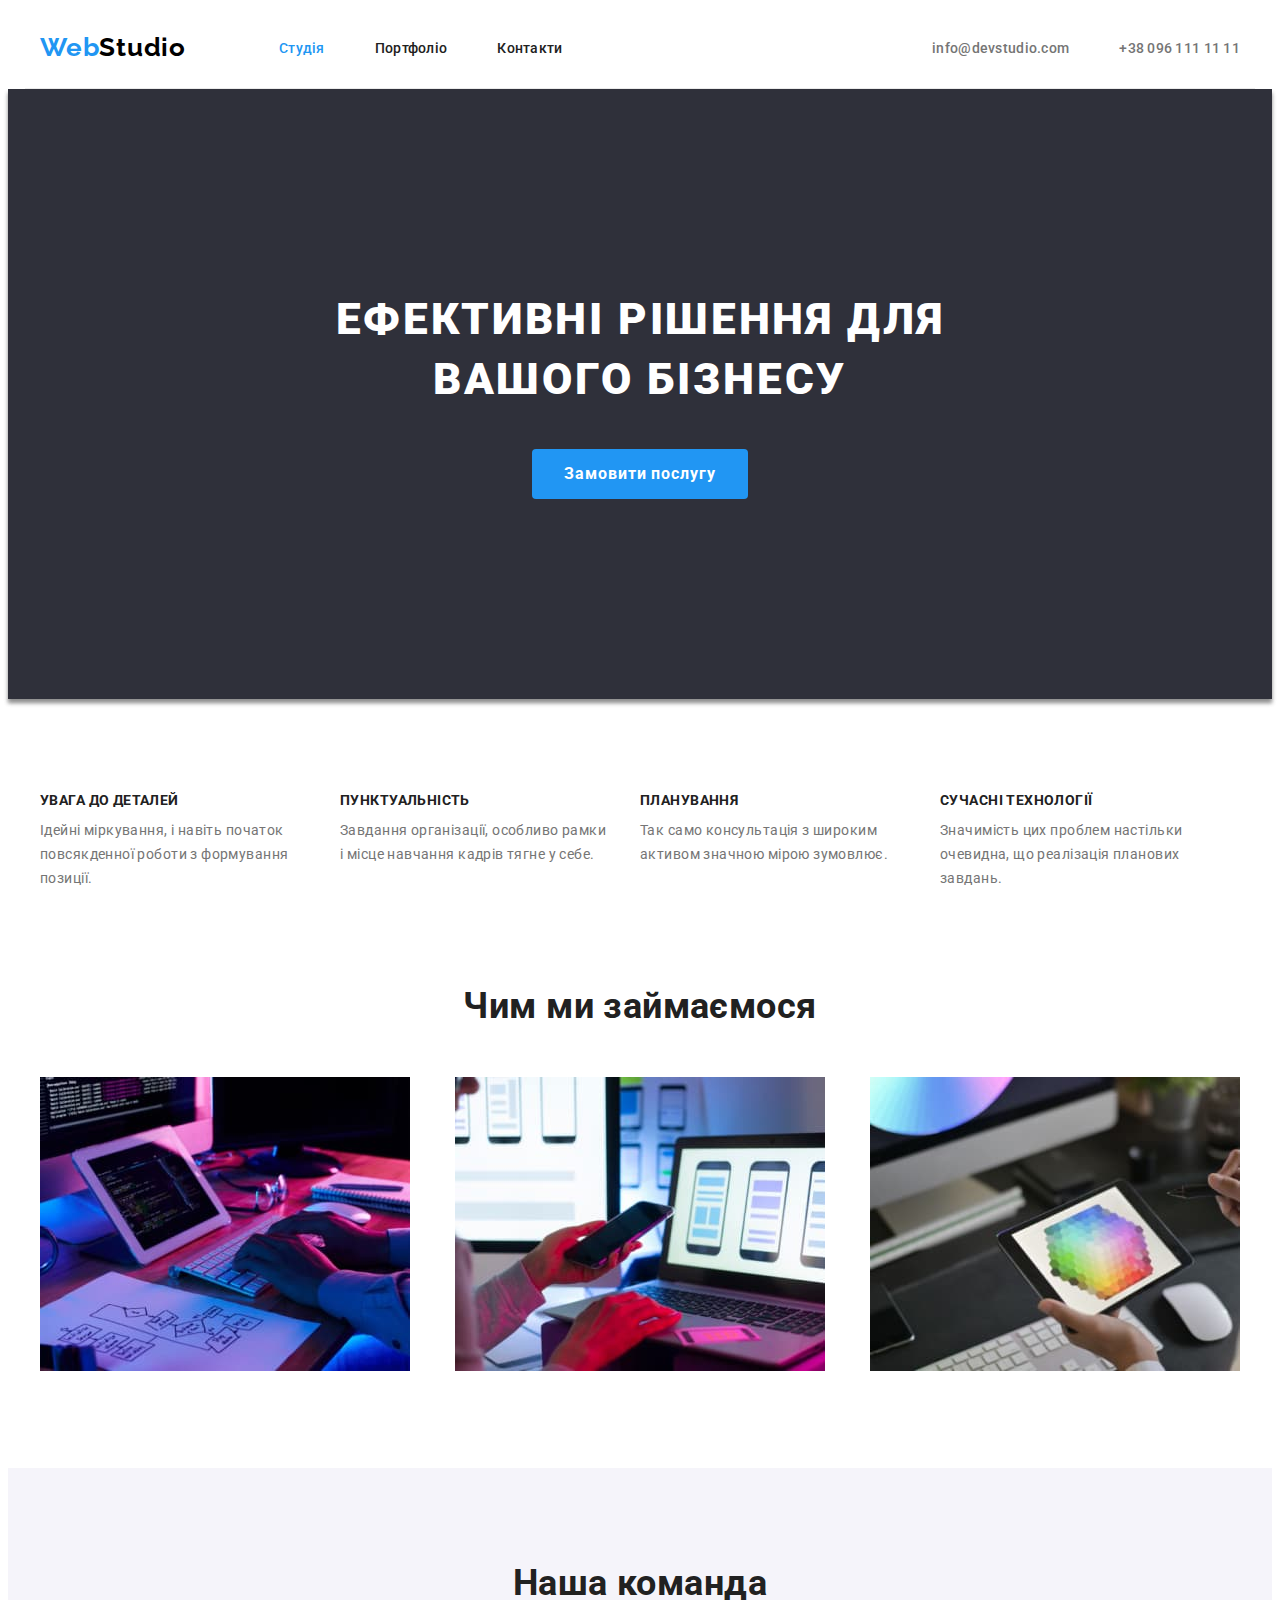
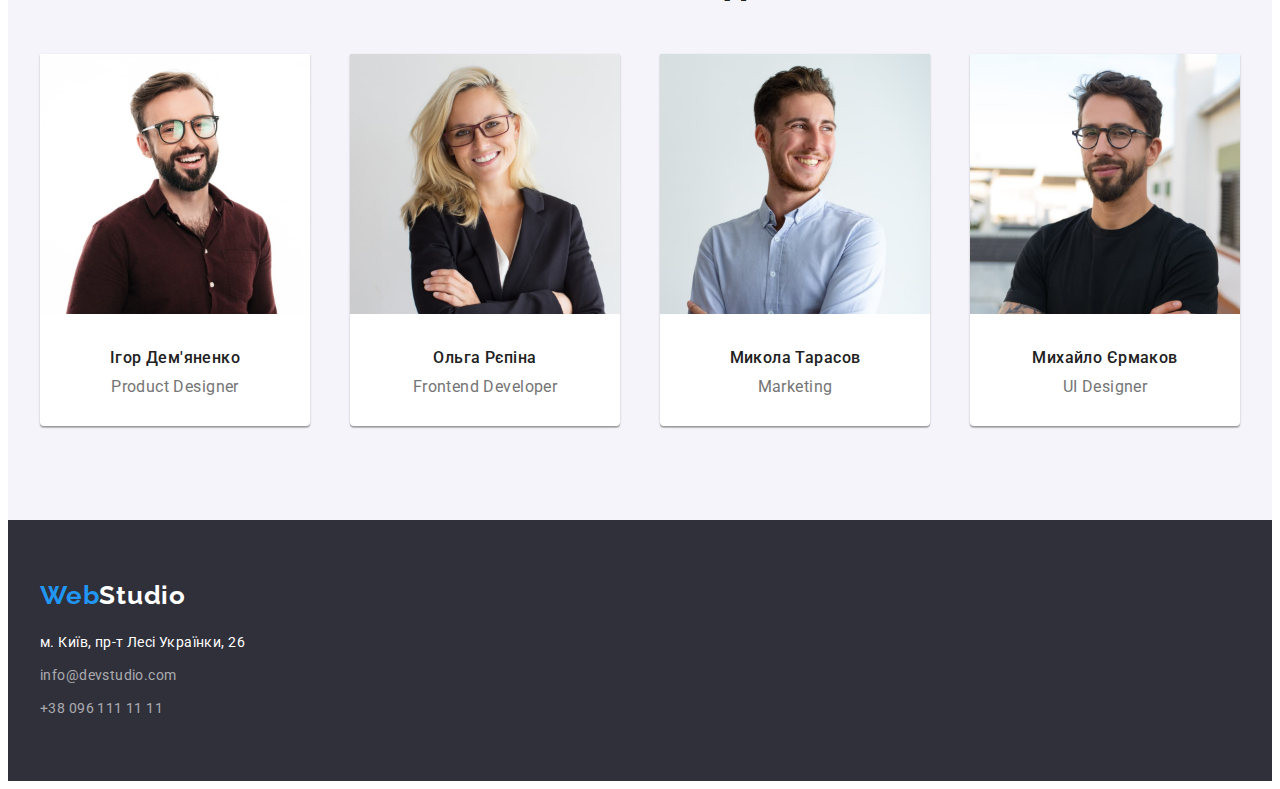
==== commit da7bf944: "Зробив CSS Блоки для Portfolio" ====
--- a/index.html
+++ b/index.html
@@ -49,19 +49,19 @@
             <div class="container">
                 <h2 class="visually-hidden">Особливості</h2>
                 <ul class="features-list">
-                    <li>
+                    <li class="feature">
                         <h3 class="feature-title">УВАГА ДО ДЕТАЛЕЙ</h3>
                         <p>Ідейні міркування, і навіть початок повсякденної роботи з формування позиції.</p>
                     </li>
-                    <li>
+                    <li class="feature">
                         <h3 class="feature-title">ПУНКТУАЛЬНІСТЬ</h3>
                         <p>Завдання організації, особливо рамки і місце навчання кадрів тягне у себе.</p>
                     </li>
-                    <li>
+                    <li class="feature">
                         <h3 class="feature-title">ПЛАНУВАННЯ</h3>
                         <p>Так само консультація з широким активом значною мірою зумовлює.</p>
                     </li>
-                    <li>
+                    <li class="feature">
                         <h3 class="feature-title">СУЧАСНІ ТЕХНОЛОГІЇ</h3>
                         <p>Значимість цих проблем настільки очевидна, що реалізація планових завдань.</p>
                     </li>
@@ -123,12 +123,12 @@
             <a href="index.html" class="logo-foot"><span class="logo-part">Web</span>Studio</a>
             <address>
                 <ul class="adress-list">
-                    <li><a href="https://goo.gl/maps/ySmGjcdxqGTYYULQ9" class="adress-map" target="_blank"
+                    <li class="adress-item"><a href="https://goo.gl/maps/ySmGjcdxqGTYYULQ9" class="adress-map" target="_blank"
                             rel="noreferrer noopener nofollow">м. Київ, пр-т Лесі Українки, 26
                         </a>
                     </li>
-                    <li><a href="mailto:info@devstudio.com" class="adress-link">info@devstudio.com</a></li>
-                    <li><a href="tel:+380961111111" class="adress-link">+38 096 111 11 11</a></li>
+                    <li class="adress-item"><a href="mailto:info@devstudio.com" class="adress-link">info@devstudio.com</a></li>
+                    <li class="adress-item"><a href="tel:+380961111111" class="adress-link">+38 096 111 11 11</a></li>
                 </ul>
             </address>
         </div>
--- a/css/styles.css
+++ b/css/styles.css
@@ -46,6 +46,7 @@
 .page-header {
   display: flex;
   align-items: center;
+  border-bottom: 1px solid #ECECEC;
 }
 /* LOGO */
 .nav .logo {
@@ -146,9 +147,10 @@
 
 /* HERO */
 .hero {
+    text-align: center;
+    margin-bottom: 94px;
     background-color: var(--title-hero-background-color);
-    text-align: center;
-    margin-bottom: 94px;
+    box-shadow: 0px 4px 4px rgba(0, 0, 0, 0.25), 0px 4px 4px rgba(0, 0, 0, 0.25);
     
 }
 
@@ -204,6 +206,7 @@
     line-height: 1.17;
     text-align: center;
     color: var(--title-text-color);
+    padding-top: 94px;
     margin-bottom: 50px;
 }
 
@@ -222,12 +225,21 @@
 }
 .features {
     line-height: 1.71;
-    padding-bottom: 94px;
 }
 .features-list {
     list-style: none;
     display: flex;
 }
+
+.feature {
+  width: 270px;
+  margin-right: 30px;
+}
+
+.feature:nth-child(4) {
+  margin-right: 0;
+}
+
 .feature-title {
     font-weight: 700;
     font-size: 14px;
@@ -248,20 +260,18 @@
   justify-content: space-between;
 }
 
-.boxes-list .item:not(:last-child) {
-  /* margin-right: 30px; */
-}
-
   /* НАША КОМАНДА */
   .team {
     background-color: var(--secondary-backgroung-color);
     padding-bottom: 94px;
   }
+
   .team-list {
     display: flex;
     justify-content: space-between;
     list-style: none;
   }
+
   .team-card {
     background-color: var(--background-card-color);
     text-align: center;
@@ -271,6 +281,7 @@
     box-shadow: 0px 1px 3px rgba(0, 0, 0, 0.12), 0px 1px 1px rgba(0, 0, 0, 0.14), 0px 2px 1px rgba(0, 0, 0, 0.2);
     border-radius: 0px 0px 4px 4px;
   }
+
   .team-title {
     margin: 30px 0px 10px 0px;
     font-weight: 500;
@@ -293,6 +304,11 @@
     line-height: 1.71;
     padding-bottom: 60px;
   }
+
+  .adress-item:nth-child(-n + 2) {
+    padding-bottom: 9px;
+  }
+
   .adress-map {
     color: var(--secondary-text-color);
     text-decoration: none;
@@ -300,7 +316,6 @@
   .adress-link {
     color: rgba(255, 255, 255, 0.6);
     text-decoration: none;
-    padding-top: 9px;
   }
   .adress-map:hover,
   .adress-map:focus {
@@ -313,25 +328,31 @@
 
   /* FILTER BUTTONS */
   .port-buttons {
-    font-weight: 700;
-    list-style: none;
-  }
-  .port-buttons li {
+    display: flex;
+    justify-content: center;
+    
+    font-weight: 700;
+    list-style: none;
+  }
+
+  .filter-button {
+    margin-top: 94px;
     margin-bottom: 50px;
-  }
-  .filter-button {
+    margin-right: 8px;
     font-family: 'Roboto', sans-serif;
     font-weight: 500;
     font-size: 16px;
     line-height: 1.625;
     text-align: center;
     color: var(--title-text-color);
+    background-color: var(--secondary-backgroung-color);
     cursor: pointer;
     border: none;
     border-radius: 4px;
     padding: 6px 25px;
     display: inline-block;
   }
+
   .filter-button:hover,
   .filter-button:focus,
   .filter-button:active {
@@ -341,25 +362,46 @@
 
   /* PORTFOLIO */
   .port-filter {
-    list-style: none;
-  }
+    display: flex;
+    flex-wrap: wrap;
+    list-style: none;
+    margin-bottom: 94px;
+  }
+
   .port-filter-title {
     font-weight: 700;
     font-size: 18px;
     line-height: 2;
     letter-spacing: 0.06em;
     color: var(--title-text-color);
+    padding-left: 24px;
     margin-bottom: 4px;
   }
+  
   .port-card {
+    width: 370px;
+    font-size: 0;
+    margin-right: 30px;
+    margin-bottom: 30px;
     background-color: var(--background-card-color);
+    border: 1px solid #EEEEEE;
+  }
+
+  .port-card:nth-child(3n) {
+    margin-right: 0;
+  }
+
+  .port-card:nth-last-child(-n + 3) {
+    margin-bottom: 0;
   }
 
   .port-card img {
+    display: block;
     margin-bottom: 20px;
   }
 
-  .port-card p {
+  .port-card .content {
+    padding-left: 24px;
     margin-bottom: 20px;
   }
 
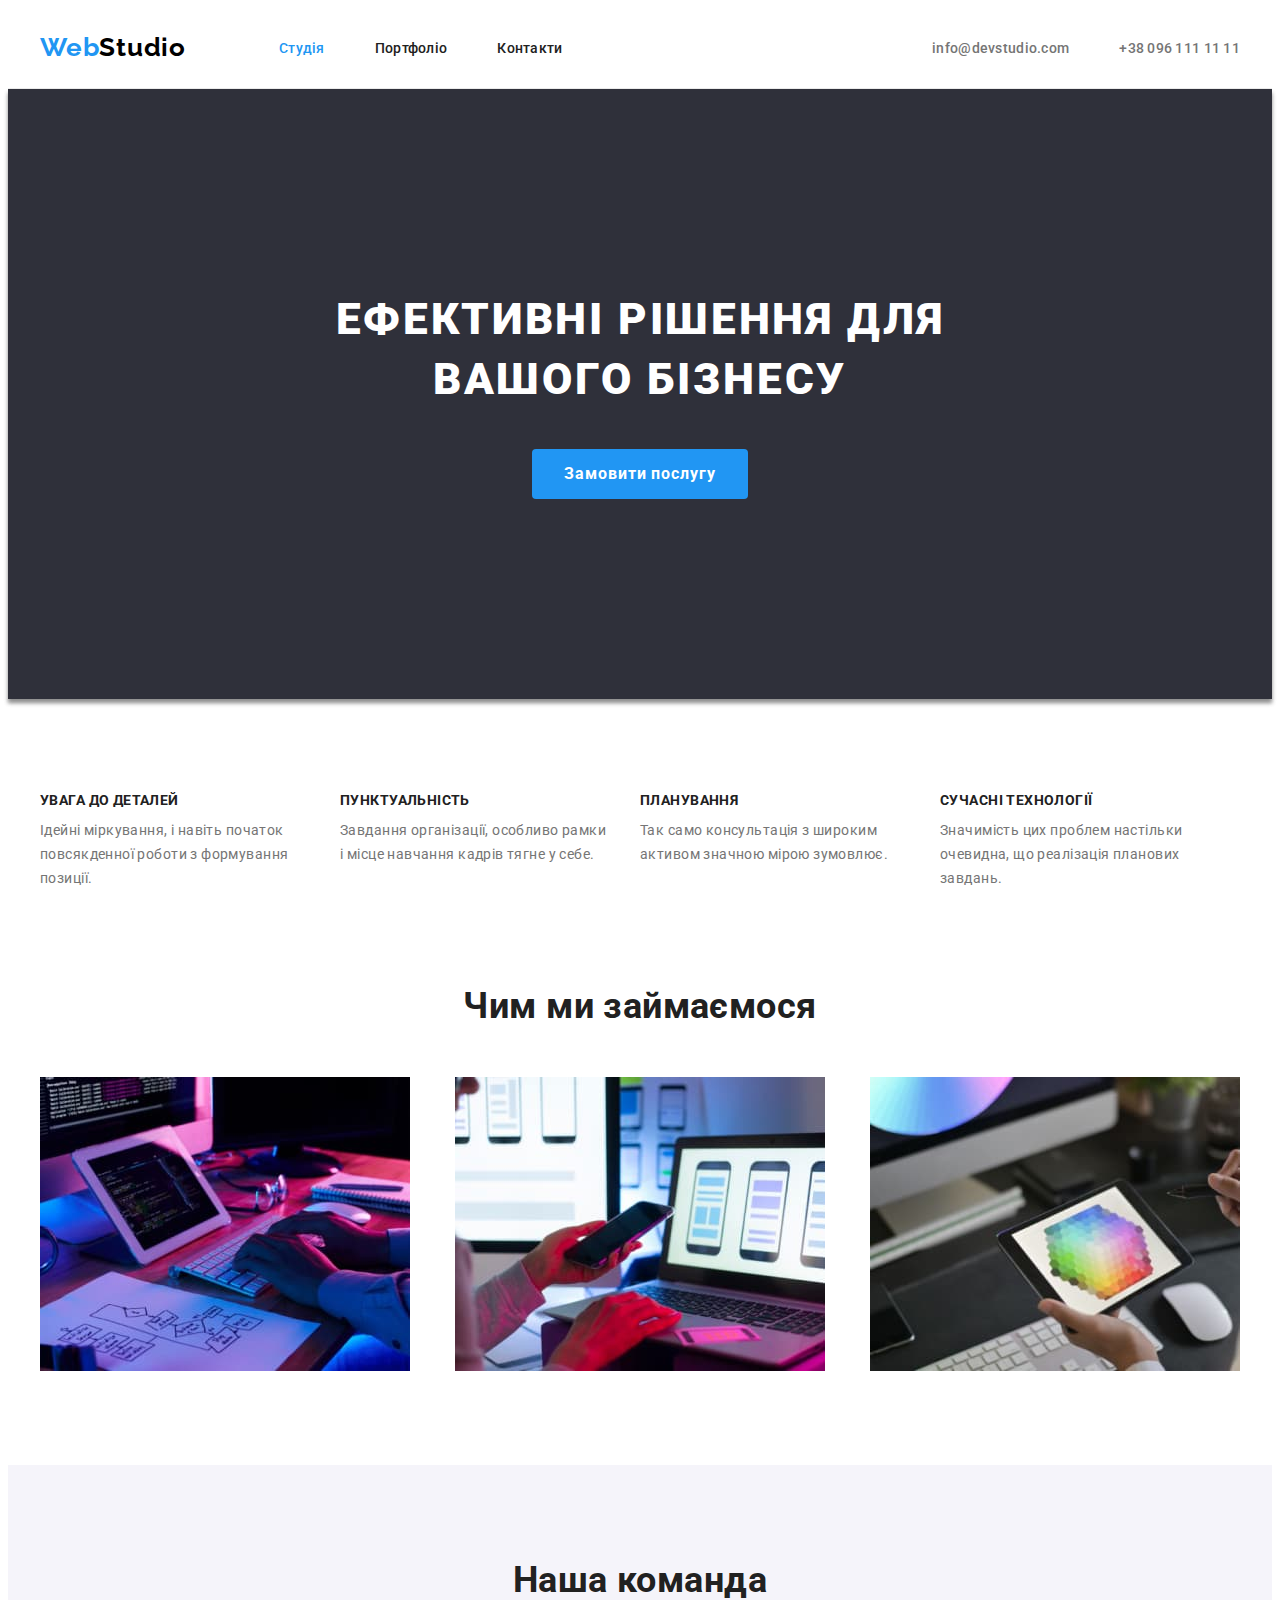
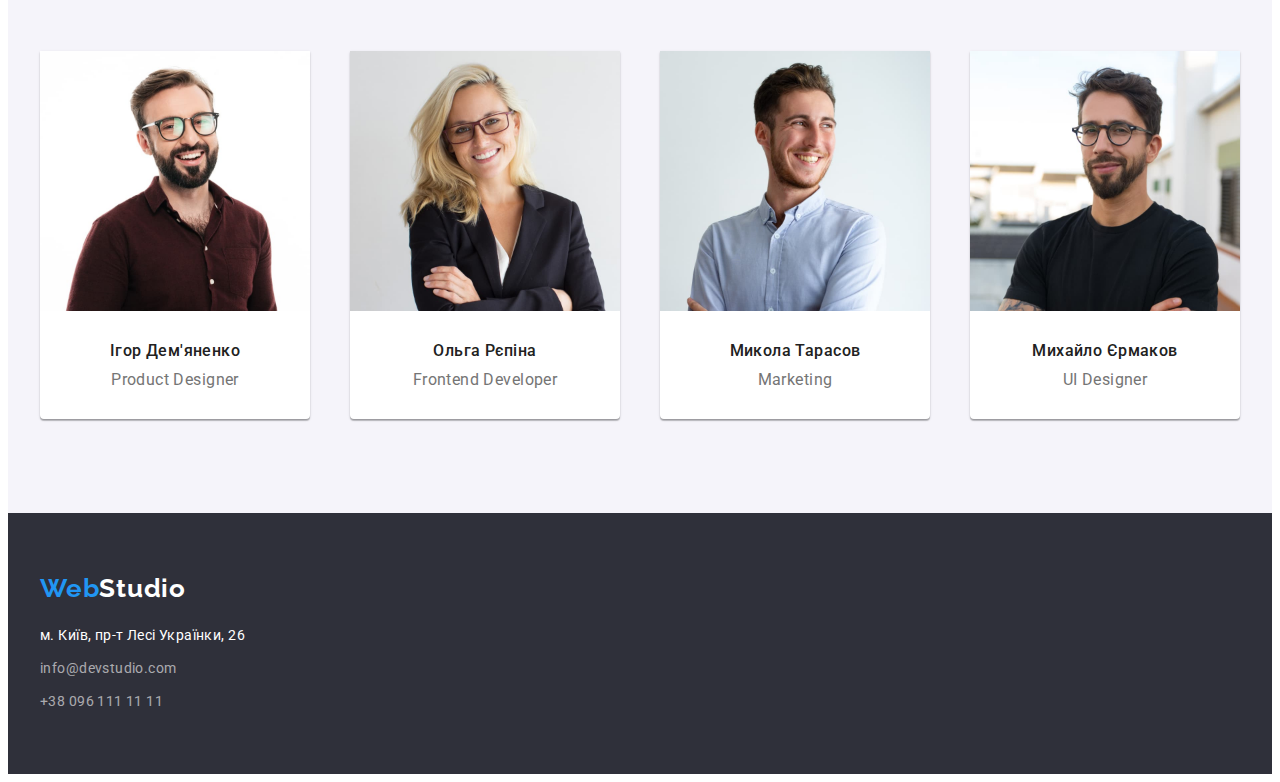
==== commit 66fb27a3: "ready homework 03" ====
--- a/index.html
+++ b/index.html
@@ -17,7 +17,8 @@
 <body>
 
     <!-- HEADER -->
-    <header class="page-header container">
+    <header class="page-header">
+        <div class="container flex">
         <nav>
             <ul class="nav">
                 <li class="item-logo"><a href="index.html" class="logo"><span class="logo-part">Web</span>Studio</a></li>
@@ -30,18 +31,15 @@
             <li class="item"><a href="mailto:info@devstudio.com" class="link">info@devstudio.com</a></li>
             <li class="item"><a href="tel:+380961111111" class="link">+38 096 111 11 11</a></li>
         </ul>
+    </div>
     </header>
     <main>
-
         <!-- HERO -->
         <section class="hero">
-            <div class="container">
-                <div class="container-hero-title">
-                    <h1 class="hero-title">Ефективні рішення для вашого бізнесу</h1>
-                </div>
-            </div>
-                <button class="hero-button"
-                    type="button">Замовити послугу</button>
+            <div class="container-hero-title">
+                <h1 class="hero-title">Ефективні рішення для вашого бізнесу</h1>
+                <button class="hero-button" type="button">Замовити послугу</button>
+            </div>     
         </section>
 
         <!-- ОСОБЛИВОСТІ -->
@@ -73,7 +71,7 @@
         <!-- ЧИМ МИ ЗАЙМАЄМОСЯ -->
         <section class="boxes">
             <div class="container">
-                <h2 class="title-next">Чим ми займаємося</h2>
+                <h2 class="boxes-title">Чим ми займаємося</h2>
                 <ul class="boxes-list">
                     <li class="item">
                         <img class="box-picture" src="./images/whatwedo01.jpg" alt="Десктопні додатки" width="370" height="294">
--- a/css/styles.css
+++ b/css/styles.css
@@ -24,28 +24,31 @@
     }
 
 body {
-    color: var(--primary-text-color);
-    font-family: 'Roboto', sans-serif;
-    font-size: 14px;
-    letter-spacing: 0.03em;
+  color: var(--primary-text-color);
+  font-family: 'Roboto', sans-serif;
+  font-size: 14px;
+  letter-spacing: 0.03em;
 }
 
 .container {
-    width: 1200px;
-    padding: 0 15px;
-    margin: 0 auto;
+  width: 1200px;
+  padding: 0 15px;
+  margin: 0 auto;
     /* outline: 1px solid tomato; */
 }
 
+.flex {
+  display: flex;
+  align-items: center;
+}
+
 h2, h3, p, ul {
-    margin-top: 0;
-    margin-bottom: 0px;
-    padding-inline-start: 0px;
+  margin-top: 0;
+  margin-bottom: 0px;
+  padding-inline-start: 0px;
 }
 /* HEADER */
 .page-header {
-  display: flex;
-  align-items: center;
   border-bottom: 1px solid #ECECEC;
 }
 /* LOGO */
@@ -66,29 +69,27 @@
 }
 .logo-foot {
   display: inline-block;
-    font-family: 'Raleway';
-    font-weight: 700;
-    font-size: 26px;
-    line-height: 1.192;
-    color: var(--secondary-text-color);
-    text-decoration: none;
-    letter-spacing: 0.03em;
-    padding-top: 60px;
-    padding-bottom: 20px;
+  font-family: 'Raleway';
+  font-weight: 700;
+  font-size: 26px;
+  line-height: 1.192;
+  color: var(--secondary-text-color);
+  text-decoration: none;
+  letter-spacing: 0.03em;
+  padding-top: 60px;
+  padding-bottom: 20px;
 }
 
 /* NAVIGATIONS */
 .nav .link {
-    display: block;
-    padding-top: 32px;
-    padding-bottom: 32px;
-
-    color: var(--title-text-color);
-
-    font-weight: 500;
-    line-height: 1.143;
-    letter-spacing: 0.02em;
-    text-decoration: none;
+  display: block;
+  padding-top: 32px;
+  padding-bottom: 32px;
+  color: var(--title-text-color);
+  font-weight: 500;
+  line-height: 1.143;
+  letter-spacing: 0.02em;
+  text-decoration: none;
 }
 
 .nav .link.current {
@@ -97,14 +98,14 @@
 
 .nav .link:hover,
 .nav .link:focus {
-    color: var(--third-text-color);
+  color: var(--third-text-color);
 }
 
 .nav {
-    display: flex;
-    margin-top: 0;
-    margin-bottom: 0;
-    list-style: none;
+  display: flex;
+  margin-top: 0;
+  margin-bottom: 0;
+  list-style: none;
 }
 
 .item-logo {
@@ -117,14 +118,14 @@
 
 /* CONTACTS */
 .contacts {
-    display: flex;
-    margin-top: 0;
-    margin-bottom: 0;
-    margin-left: auto;
-    list-style: none;
-    font-weight: 500;
-    line-height: 1.143;
-    letter-spacing: 0.02em;
+  display: flex;
+  margin-top: 0;
+  margin-bottom: 0;
+  margin-left: auto;
+  list-style: none;
+  font-weight: 500;
+  line-height: 1.143;
+  letter-spacing: 0.02em;
 }
 
 .contacts .item + .item {
@@ -132,12 +133,11 @@
 }
 
 .contacts .link {
-    display: block;
-    padding-top: 32px;
-    padding-bottom: 32px;
-
-    color: var(--primary-text-color);
-    text-decoration: none;
+  display: block;
+  padding-top: 32px;
+  padding-bottom: 32px;
+  color: var(--primary-text-color);
+  text-decoration: none;
 }
 
 .contacts .link:hover,
@@ -147,67 +147,66 @@
 
 /* HERO */
 .hero {
-    text-align: center;
-    margin-bottom: 94px;
-    background-color: var(--title-hero-background-color);
-    box-shadow: 0px 4px 4px rgba(0, 0, 0, 0.25), 0px 4px 4px rgba(0, 0, 0, 0.25);
+  text-align: center;
+  background-color: var(--title-hero-background-color);
+  box-shadow: 0px 4px 4px rgba(0, 0, 0, 0.25), 0px 4px 4px rgba(0, 0, 0, 0.25);
     
 }
 
 .container-hero-title {
-    width: 696px;
-    padding-top: 200px;
-    margin: 0 auto;
-    align-items: center;
+  width: 696px;
+  padding-top: 200px;
+  margin: 0 auto;
+  align-items: center;
     /* outline: 1px solid tomato; */
 }
 
 .hero-title {
-    font-weight: 900;
-    font-size: 44px;
-    line-height: 1.364;
-    color: var(--title-hero-color);
-    text-align: center;
-    letter-spacing: 0.06em;
-    text-transform: uppercase;
-    margin-top: 0;
-    margin-bottom: 0px;
-    padding-bottom: 40px;
+  font-weight: 900;
+  font-size: 44px;
+  line-height: 1.364;
+  color: var(--title-hero-color);
+  text-align: center;
+  letter-spacing: 0.06em;
+  text-transform: uppercase;
+  margin-top: 0;
+  margin-bottom: 0px;
+  padding-bottom: 40px;
 }
 
 .hero-button {
-    display: inline-block;
-    margin-bottom: 200px;
-    font-family: 'Roboto', sans-serif;
-    font-weight: 700;
-    font-size: 16px;
-    line-height: 1.88;
-    color: var(--secondary-text-color);
-    background-color: var(--third-text-color);
-    text-align: center;
-    align-items: center;
-    letter-spacing: 0.06em;
-    cursor: pointer;
-    border: none;
-    border-radius: 4px;
-    padding: 10px 32px;
-    min-width: 216px;
+  display: inline-block;
+  margin-bottom: 200px;
+  font-family: 'Roboto', sans-serif;
+  font-weight: 700;
+  font-size: 16px;
+  line-height: 1.88;
+  color: var(--secondary-text-color);
+  background-color: var(--third-text-color);
+  text-align: center;
+  align-items: center;
+  letter-spacing: 0.06em;
+  cursor: pointer;
+  border: none;
+  border-radius: 4px;
+  padding: 10px 32px;
+  min-width: 216px;
 }
 
 .hero-button:hover,
 .hero-button:focus {
-    background-color: var(--button-active-background);
+  background-color: var(--button-active-background);
 }
 
 /* СТИЛЬ ДЛЯ ЗАГОЛОВКІВ H2 */
 .title-next {
-    font-weight: 700;
-    font-size: 36px;
-    line-height: 1.17;
-    text-align: center;
-    color: var(--title-text-color);
-    padding-top: 94px;
-    margin-bottom: 50px;
+  font-weight: 700;
+  font-size: 36px;
+  line-height: 1.17;
+  text-align: center;
+  color: var(--title-text-color);
+  padding-top: 94px;
+  margin-bottom: 50px;
 }
 
 /* ОСОБЛИВОСТІ */
@@ -224,7 +223,10 @@
   overflow: hidden;
 }
 .features {
+    padding-top: 94px;
+    padding-bottom: 94px;
     line-height: 1.71;
+
 }
 .features-list {
     list-style: none;
@@ -254,12 +256,25 @@
   padding-bottom: 94px;
 }
 
+.boxes-title {
+  font-weight: 700;
+  font-size: 36px;
+  line-height: 1.17;
+  text-align: center;
+  color: var(--title-text-color);
+  margin-bottom: 50px;
+}
+
 .boxes-list {
   display: flex;
   list-style: none;
   justify-content: space-between;
 }
 
+.boxes-list img {
+  display: block;
+}
+
   /* НАША КОМАНДА */
   .team {
     background-color: var(--secondary-backgroung-color);
@@ -277,11 +292,13 @@
     text-align: center;
     font-size: 16px;
     line-height: 1.19;
-
     box-shadow: 0px 1px 3px rgba(0, 0, 0, 0.12), 0px 1px 1px rgba(0, 0, 0, 0.14), 0px 2px 1px rgba(0, 0, 0, 0.2);
     border-radius: 0px 0px 4px 4px;
   }
 
+  .team-card img {
+    display: block;
+  }
   .team-title {
     margin: 30px 0px 10px 0px;
     font-weight: 500;
@@ -361,11 +378,13 @@
   }
 
   /* PORTFOLIO */
+  .port {
+    padding-bottom: 94px;
+  }
   .port-filter {
     display: flex;
     flex-wrap: wrap;
     list-style: none;
-    margin-bottom: 94px;
   }
 
   .port-filter-title {
@@ -384,7 +403,6 @@
     margin-right: 30px;
     margin-bottom: 30px;
     background-color: var(--background-card-color);
-    border: 1px solid #EEEEEE;
   }
 
   .port-card:nth-child(3n) {
@@ -397,7 +415,6 @@
 
   .port-card img {
     display: block;
-    margin-bottom: 20px;
   }
 
   .port-card .content {
@@ -405,6 +422,13 @@
     margin-bottom: 20px;
   }
 
+  .card-text {
+    padding-top: 20px;
+    border-width: 0px 1px 1px 1px;
+    border-color: #EEEEEE;
+    border-style: solid;
+  }
+
   .port-card-web {
     text-decoration: none;
     color: var(--primary-text-color);
